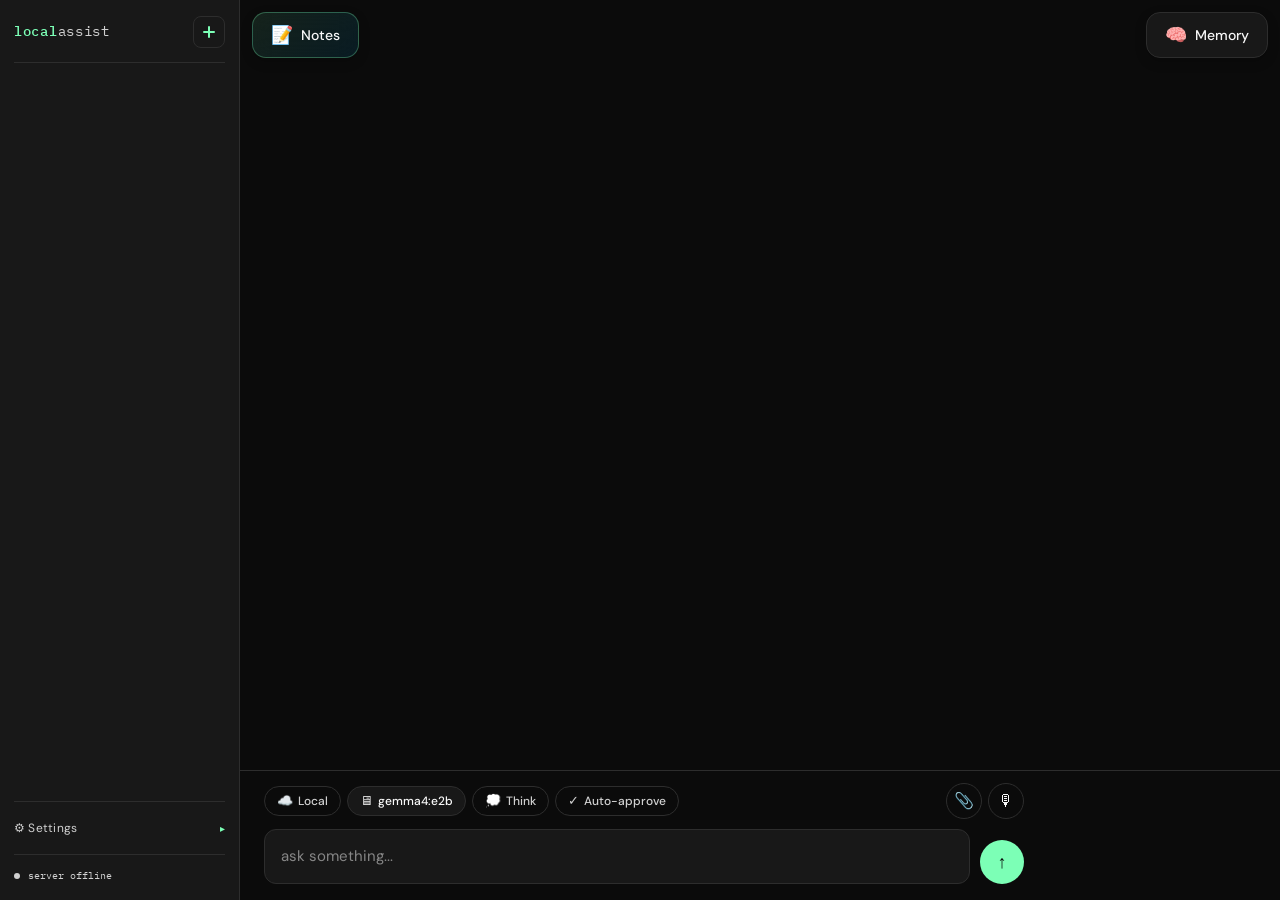
==== static/index.html @ 69e3d4d5 "ollama custom model option" ====
<!DOCTYPE html>
<html lang="en">

<head>
  <meta charset="UTF-8">
  <meta name="viewport" content="width=device-width, initial-scale=1.0">
  <title>my little agent</title>
  <link rel="stylesheet" href="/static/css/fonts.css">
  <link rel="stylesheet" href="/static/css/variables.css">
  <link rel="stylesheet" href="/static/css/base.css">
  <link rel="stylesheet" href="/static/css/sidebar.css">
  <link rel="stylesheet" href="/static/css/chat.css">
  <link rel="stylesheet" href="/static/css/input.css">
  <link rel="stylesheet" href="/static/css/toast.css">
  <link rel="stylesheet" href="/static/css/memory.css">
  <link rel="stylesheet" href="/static/css/edit.css">
  <link rel="stylesheet" href="/static/css/skills.css">
  <link rel="stylesheet" href="/static/css/mobile.css">
</head>

<body>
  <div id="sidebar-overlay" class="sidebar-overlay"></div>

  <aside>
    <div class="sidebar-top">
      <div class="logo">local<span>assist</span></div>
      <button id="new-chat-btn" class="btn-new-chat-icon" title="New Chat">
        <svg width="16" height="16" viewBox="0 0 16 16" fill="none" stroke="currentColor" stroke-width="2" stroke-linecap="round">
          <line x1="8" y1="3" x2="8" y2="13"/><line x1="3" y1="8" x2="13" y2="8"/>
        </svg>
      </button>
    </div>

    <div class="conversations-section">
      <div id="conversation-list" class="conversation-list">
        <!-- Rendered conversations go here -->
      </div>
    </div>

    <!-- Collapsible Settings Section -->
    <div class="settings-accordion">
      <button class="settings-toggle-btn" id="settings-toggle-btn">
        <span>⚙ Settings</span>
        <span class="arrow-icon" id="settings-arrow">▸</span>
      </button>
      <div class="settings-content" id="settings-content" style="display: none;">
        <div class="settings-group">
          <div class="section-label">Provider</div>
          <div class="config-group">
            <div class="toggle-row">
              <label>use cloud</label>
              <label class="toggle">
                <input id="cfg-use-cloud" type="checkbox">
                <span class="toggle-slider"></span>
              </label>
            </div>
            <div class="toggle-row" id="ollama-thinking-row">
              <label>ollama thinking</label>
              <label class="toggle">
                <input id="cfg-ollama-thinking" type="checkbox">
                <span class="toggle-slider"></span>
              </label>
            </div>
          </div>
        </div>

        <div class="settings-group">
          <div class="section-label">Model</div>
          <div class="config-group">
            <div class="config-row">
              <label>cloud model</label>
              <input id="cfg-cloud-model" type="text" placeholder="openai/gpt-oss-20b">
            </div>
          </div>
        </div>

        <div class="settings-group">
          <div class="section-label">Search</div>
          <div class="config-group">
            <div class="range-row">
              <label>max searches/turn <span id="max-searches-val">5</span></label>
              <input id="cfg-max-searches" type="range" min="1" max="10" value="5">
            </div>
          </div>
        </div>

        <div class="settings-group">
          <div class="section-label">System Prompt</div>
          <div class="config-row">
            <textarea id="cfg-system-prompt"
              rows="3">You are a helpful assistant with access to web search tools. Use web_search to look up current information when needed. Always cite your sources.</textarea>
          </div>
        </div>

        <div class="settings-group">
          <div class="section-label">Appearance</div>
          <div class="config-group">
            <div class="config-row">
              <label>theme</label>
              <div class="theme-select-wrap">
                <select id="theme-select" class="theme-select">
                  <option value="default">Terminal</option>
                  <option value="light">Paper</option>
                  <option value="solarized">Solarized</option>
                  <option value="rose">Rose Pine</option>
                  <option value="nord">Nord</option>
                  <option value="gruvbox">Gruvbox</option>
                  <option value="dracula">Dracula</option>
                  <option value="monokai">Monokai</option>
                  <option value="oceanic">Oceanic</option>
                  <option value="Nebula">Nebula</option>
                  <option value="lumina">Lumina</option>
                  <option value="aurora">Aurora</option>
                </select>
              </div>
            </div>
            <div class="config-row">
              <label>font</label>
              <div class="font-select-wrap">
                <select id="font-select" class="font-select">
                  <option value="dm">DM Sans</option>
                  <option value="inter">Inter</option>
                  <option value="nunito">Nunito</option>
                  <option value="outfit">Outfit</option>
                  <option value="jakarta">Plus Jakarta Sans</option>
                </select>
              </div>
            </div>
          </div>
        </div>

        <button class="btn btn-apply">apply settings</button>
        <button class="btn btn-clear">clear all chats</button>

        <div class="settings-group" style="margin-top: 12px;">
          <div class="section-label">Reindex</div>
          <div class="config-group" style="gap: 6px;">
            <button class="btn btn-reindex" id="btn-reindex-files">re-index files</button>
            <button class="btn btn-reindex" id="btn-reindex-ocr">re-run OCR (notes)</button>
          </div>
        </div>
      </div>
    </div>

    <div class="status-dot">
      <div class="dot" id="status-dot"></div>
      <span id="status-text">connecting...</span>
    </div>
    <div class="status-dot" id="embedding-status"
      style="display:none; margin-top: 8px; border-top: none; padding-top: 0;">
      <div class="dot orange"></div>
      <span style="color: var(--warn)">Regenerating embeddings...</span>
    </div>
  </aside>

  <main>
    <button class="menu-toggle">☰</button>
    <div class="top-left-apps">
      <a href="/tools/notes/" target="_blank" class="app-btn" title="Open Notes App">
        <span class="icon">📝</span>
        <span class="label">Notes</span>
      </a>
    </div>
    <button id="memory-btn" class="memory-btn" title="View agent memory">
      <span class="icon">🧠</span>
      <span class="label">Memory</span>
    </button>
    <div id="messages"></div>

    <div class="input-area">
      <div class="input-toolbar">
        <div class="input-toolbar-left">
          <button class="chip-toggle" id="chip-cloud-toggle" title="Toggle cloud/local model">
            <span class="chip-icon">☁️</span> <span id="cloud-chip-label">Local</span>
          </button>
          <div class="chip-select" id="ollama-model-select-wrapper">
            <button class="chip-trigger" id="ollama-model-trigger" title="Local model">
              <span class="chip-icon">🖥</span> <span id="ollama-model-label">gemma4:e2b</span>
            </button>
            <div class="chip-dropdown" id="ollama-model-options">
              <div class="chip-option active" data-value="gemma4:e2b">gemma4:e2b</div>
              <div class="chip-option" data-value="gemma4:latest">gemma4:4b</div>
              <div class="chip-custom-row">
                <input type="text" id="ollama-custom-model-input" class="chip-custom-input"
                       placeholder="paste model from `ollama list`… ↵" autocomplete="off" spellcheck="false">
              </div>
            </div>
            <input type="hidden" id="cfg-model" value="gemma4:e2b">
          </div>
          <div class="chip-select" id="model-select-wrapper" style="display:none;">
            <button class="chip-trigger" id="model-select-trigger" title="Response mode">
              <span class="chip-icon">⚡</span> Default
            </button>
            <div class="chip-dropdown" id="model-select-options">
              <div class="chip-option active" data-value="default"><span class="chip-opt-icon">⚡</span> Default</div>
              <div class="chip-option" data-value="coding"><span class="chip-opt-icon">🧑‍💻</span> Coding</div>
              <div class="chip-option" data-value="thinking"><span class="chip-opt-icon">🧠</span> Thinking</div>
            </div>
            <input type="hidden" id="model-selector" value="default">
          </div>
          <button class="chip-toggle" id="chip-thinking-toggle" title="Enable extended thinking (local only)" style="display:none;">
            <span class="chip-icon">💭</span> Think
          </button>
          <button class="chip-toggle" id="chip-auto-approve-toggle" title="Auto-approve proposed edits for this chat (resets off each session)">
            <span class="chip-icon">✓</span> Auto-approve
          </button>
        </div>
        <div class="input-toolbar-right">
          <button id="attach-image-btn" class="voice-btn-compact" title="Attach file or image (PDF, images — or paste from clipboard)">📎</button>
          <button id="web-speech-btn" class="voice-btn-compact" title="Voice input (browser speech recognition)">🎙</button>
          <!-- <button id="voice-btn" class="voice-btn-compact" title="Voice input (auto-stops on silence)">🎤</button> -->
        </div>
      </div>
      <input type="file" id="image-file-input" accept="image/*,application/pdf" multiple style="display:none;">
      <div id="image-attachment-preview" class="image-attachment-preview"></div>
      <div class="input-wrap">
        <textarea id="user-input" placeholder="ask something..." rows="1"></textarea>
        <button id="send-btn">↑</button>
        <button id="stop-btn" class="hidden">■</button>
      </div>
    </div>
  </main>

  <div class="toast" id="toast"></div>

  <div id="memory-modal" class="modal">
    <div class="modal-content">
      <div class="modal-header">
        <h2>Agent Memory</h2>
        <button id="close-memory-modal" class="close-modal">&times;</button>
      </div>
      <div class="modal-body">
        <div id="memory-slots">
          <!-- Slots rendered here -->
        </div>
      </div>
    </div>
  </div>

  <div id="edit-panel" class="edit-panel">
    <div id="edit-resizer" class="edit-resizer"></div>
    <div class="edit-header">
      <h2>Proposed Edit</h2>
      <button class="close-edit-panel" id="close-edit-panel">&times;</button>
    </div>
    <div class="edit-content">
      <div class="edit-single" id="edit-single">
        <div class="edit-single-header">
          <span class="badge action-badge" id="edit-action-badge"></span>
          <span class="edit-card-path" id="edit-path"></span>
        </div>
        <div class="edit-summary-text" id="edit-summary-text"></div>
        <div class="edit-card-anchor" id="edit-anchor" style="display:none;"></div>
        <div class="edit-error" id="edit-error" style="display:none;"></div>
        <div class="edit-card-diff" id="edit-diff">
          <div class="diff-pane">
            <div class="diff-pane-header">Before</div>
            <div class="diff-code" id="edit-diff-old"></div>
          </div>
          <div class="diff-pane">
            <div class="diff-pane-header">After</div>
            <div class="diff-code" id="edit-diff-new"></div>
          </div>
        </div>
      </div>
      <div class="edit-reason" id="edit-reason-wrap">
        <label for="edit-reject-reason" class="edit-reason-label">rejection reason (optional)</label>
        <textarea id="edit-reject-reason" class="edit-reject-reason"
          rows="2" placeholder="why are you rejecting this? the model sees this..."></textarea>
      </div>
      <div class="edit-actions-bar">
        <div class="edit-actions-buttons">
          <button class="btn-approve-edit" id="btn-approve-edit">Approve</button>
          <button class="btn-reject-edit" id="btn-reject-edit">Reject</button>
        </div>
      </div>
    </div>
  </div>

  <link rel="stylesheet" href="/static/vendor/katex/katex.min.css">
  <script src="/static/vendor/marked.min.js"></script>
  <script src="/static/vendor/diff.min.js"></script>
  <script src="/static/vendor/katex/katex.min.js"></script>
  <script src="/static/vendor/katex/auto-render.min.js"></script>
  <script type="module" src="/static/js/main.js"></script>
</body>

</html>
---- static/css/fonts.css ----
/* Local font faces - offline replacement for Google Fonts */

@font-face {
  font-family: 'DM Sans';
  font-style: normal;
  font-weight: 300;
  font-display: swap;
  src: url('/static/fonts/dm-sans-300.ttf') format('truetype');
}
@font-face {
  font-family: 'DM Sans';
  font-style: normal;
  font-weight: 400;
  font-display: swap;
  src: url('/static/fonts/dm-sans-400.ttf') format('truetype');
}
@font-face {
  font-family: 'DM Sans';
  font-style: normal;
  font-weight: 500;
  font-display: swap;
  src: url('/static/fonts/dm-sans-500.ttf') format('truetype');
}

@font-face {
  font-family: 'IBM Plex Mono';
  font-style: italic;
  font-weight: 400;
  font-display: swap;
  src: url('/static/fonts/ibm-plex-mono-italic-400.ttf') format('truetype');
}
@font-face {
  font-family: 'IBM Plex Mono';
  font-style: normal;
  font-weight: 400;
  font-display: swap;
  src: url('/static/fonts/ibm-plex-mono-400.ttf') format('truetype');
}
@font-face {
  font-family: 'IBM Plex Mono';
  font-style: normal;
  font-weight: 500;
  font-display: swap;
  src: url('/static/fonts/ibm-plex-mono-500.ttf') format('truetype');
}

@font-face {
  font-family: 'Inter';
  font-style: normal;
  font-weight: 300;
  font-display: swap;
  src: url('/static/fonts/inter-300.ttf') format('truetype');
}
@font-face {
  font-family: 'Inter';
  font-style: normal;
  font-weight: 400;
  font-display: swap;
  src: url('/static/fonts/inter-400.ttf') format('truetype');
}
@font-face {
  font-family: 'Inter';
  font-style: normal;
  font-weight: 500;
  font-display: swap;
  src: url('/static/fonts/inter-500.ttf') format('truetype');
}
@font-face {
  font-family: 'Inter';
  font-style: normal;
  font-weight: 600;
  font-display: swap;
  src: url('/static/fonts/inter-600.ttf') format('truetype');
}

@font-face {
  font-family: 'Nunito';
  font-style: normal;
  font-weight: 300;
  font-display: swap;
  src: url('/static/fonts/nunito-300.ttf') format('truetype');
}
@font-face {
  font-family: 'Nunito';
  font-style: normal;
  font-weight: 400;
  font-display: swap;
  src: url('/static/fonts/nunito-400.ttf') format('truetype');
}
@font-face {
  font-family: 'Nunito';
  font-style: normal;
  font-weight: 500;
  font-display: swap;
  src: url('/static/fonts/nunito-500.ttf') format('truetype');
}

@font-face {
  font-family: 'Outfit';
  font-style: normal;
  font-weight: 300;
  font-display: swap;
  src: url('/static/fonts/outfit-300.ttf') format('truetype');
}
@font-face {
  font-family: 'Outfit';
  font-style: normal;
  font-weight: 400;
  font-display: swap;
  src: url('/static/fonts/outfit-400.ttf') format('truetype');
}
@font-face {
  font-family: 'Outfit';
  font-style: normal;
  font-weight: 500;
  font-display: swap;
  src: url('/static/fonts/outfit-500.ttf') format('truetype');
}

@font-face {
  font-family: 'Plus Jakarta Sans';
  font-style: normal;
  font-weight: 300;
  font-display: swap;
  src: url('/static/fonts/plus-jakarta-sans-300.ttf') format('truetype');
}
@font-face {
  font-family: 'Plus Jakarta Sans';
  font-style: normal;
  font-weight: 400;
  font-display: swap;
  src: url('/static/fonts/plus-jakarta-sans-400.ttf') format('truetype');
}
@font-face {
  font-family: 'Plus Jakarta Sans';
  font-style: normal;
  font-weight: 500;
  font-display: swap;
  src: url('/static/fonts/plus-jakarta-sans-500.ttf') format('truetype');
}
---- static/css/variables.css ----
:root {
    --bg: #0b0b0b;
    --surface: #181818;
    --border: #2d2d2d;
    --text: #f8f8f8;
    --muted: #d0d0d0;
    --accent: #7cffb6;
    --accent2: #7fb7ff;
    --warn: #ff8c56;
    --ok: #3cd070;
    --mono: 'IBM Plex Mono', monospace;
    --sans: 'DM Sans', sans-serif;
}
---- static/css/base.css ----
*,
:where(*::before, *::after) {
    box-sizing: border-box;
    margin: 0;
    padding: 0
}

body {
    background: var(--bg);
    color: var(--text);
    font-family: var(--sans);
    font-weight: 400;
    height: 100dvh;
    display: grid;
    grid-template-columns: 240px 1fr;
    grid-template-rows: 100dvh;
    overflow: hidden
}

main {
    display: flex;
    flex-direction: column;
    overflow: hidden;
}
---- static/css/sidebar.css ----
aside {
    background: var(--surface);
    border-right: 1px solid var(--border);
    display: flex;
    flex-direction: column;
    padding: 16px 14px;
    gap: 0;
    overflow-y: auto;
    overflow-x: hidden;
    font-size: 14px;
    line-height: 1.7;
}

/* ── Top row: logo + new chat ── */
.sidebar-top {
    display: flex;
    align-items: center;
    justify-content: space-between;
    padding-bottom: 14px;
    border-bottom: 1px solid var(--border);
    margin-bottom: 14px;
    flex-shrink: 0;
}

.logo {
    font-family: var(--mono);
    font-size: 14px;
    font-weight: 500;
    color: var(--accent);
    letter-spacing: .05em;
}

.logo span {
    color: var(--muted);
    font-weight: 400;
}

.btn-new-chat-icon {
    width: 32px;
    height: 32px;
    border-radius: 8px;
    border: 1px solid var(--border);
    background: transparent;
    color: var(--accent);
    font-size: 20px;
    font-weight: 300;
    line-height: 1;
    cursor: pointer;
    display: flex;
    align-items: center;
    justify-content: center;
    transition: all 0.15s ease;
    flex-shrink: 0;
}

.btn-new-chat-icon:hover {
    background: var(--accent);
    color: var(--bg);
    border-color: var(--accent);
    transform: scale(1.05);
}

/* ── Conversations ── */
.conversations-section {
    display: flex;
    flex-direction: column;
    gap: 6px;
    flex: 1;
    min-height: 0;
    overflow: hidden;
}

.conversation-list {
    flex: 1;
    overflow-y: auto;
    display: flex;
    flex-direction: column;
    gap: 4px;
    padding-right: 4px;
}

.conversation-list::-webkit-scrollbar {
    width: 3px;
}
.conversation-list::-webkit-scrollbar-track {
    background: transparent;
}
.conversation-list::-webkit-scrollbar-thumb {
    background: var(--border);
    border-radius: 2px;
}

.conversation-item {
    display: flex;
    align-items: center;
    justify-content: space-between;
    padding: 8px 10px;
    border-radius: 6px;
    border: none;
    background: transparent;
    cursor: pointer;
    transition: all 0.12s ease;
    gap: 6px;
}

.conversation-item:hover {
    background: rgba(255, 255, 255, 0.04);
}

.conversation-item.active {
    background: rgba(124, 255, 182, 0.07);
    box-shadow: inset 3px 0 0 var(--accent);
}

.conversation-text-container {
    flex-grow: 1;
    overflow: hidden;
    display: flex;
    align-items: center;
}

.conversation-title {
    font-family: var(--sans);
    font-size: 13px;
    color: var(--text);
    white-space: nowrap;
    overflow: hidden;
    text-overflow: ellipsis;
}

.conversation-item:not(.active) .conversation-title {
    color: var(--muted);
}

.conversation-actions {
    display: flex;
    gap: 4px;
    opacity: 0;
    transition: opacity 0.15s;
    flex-shrink: 0;
}

.conversation-item:hover .conversation-actions {
    opacity: 1;
}

.conversation-btn {
    background: none;
    border: none;
    cursor: pointer;
    font-size: 12px;
    padding: 2px 4px;
    border-radius: 4px;
    transition: background 0.1s;
}

.conversation-btn:hover {
    background: rgba(255, 255, 255, 0.08);
}

.conversation-title-input {
    flex: 1;
    background: var(--bg);
    border: 1px solid var(--accent);
    color: var(--text);
    font-family: var(--sans);
    font-size: 13px;
    padding: 4px 8px;
    border-radius: 4px;
    outline: none;
}

/* ── Settings Accordion ── */
.settings-accordion {
    display: flex;
    flex-direction: column;
    gap: 8px;
    margin-top: 12px;
    padding-top: 12px;
    border-top: 1px solid var(--border);
    flex-shrink: 0;
}

.settings-toggle-btn {
    background: transparent;
    border: none;
    color: var(--muted);
    font-family: var(--sans);
    font-size: 12px;
    letter-spacing: 0.02em;
    cursor: pointer;
    display: flex;
    align-items: center;
    justify-content: space-between;
    padding: 6px 0;
    text-align: left;
    width: 100%;
    transition: color 0.15s;
}

.settings-toggle-btn:hover {
    color: var(--text);
}

.settings-toggle-btn .arrow-icon {
    font-size: 10px;
    transition: transform 0.2s ease;
    color: var(--accent);
}

.settings-toggle-btn.open .arrow-icon {
    transform: rotate(90deg);
}

.settings-content {
    display: flex;
    flex-direction: column;
    gap: 14px;
    padding: 8px 0 8px 12px;
    border-left: 2px solid var(--border);
    margin-left: 2px;
}

.settings-group {
    display: flex;
    flex-direction: column;
    gap: 6px;
}

/* ── Section labels ── */
.section-label {
    font-family: var(--mono);
    font-size: 10px;
    letter-spacing: .15em;
    text-transform: uppercase;
    color: var(--muted);
    margin-bottom: 4px;
}

/* ── Config rows ── */
.config-group {
    display: flex;
    flex-direction: column;
    gap: 10px;
}

.config-row {
    display: flex;
    flex-direction: column;
    gap: 4px;
}

.config-row label {
    font-family: var(--sans);
    font-size: 12px;
    color: var(--muted);
}

.config-row input,
.config-row select,
.config-row textarea {
    font-family: var(--sans);
    font-size: 13px;
    background: var(--bg);
    border: 1px solid var(--border);
    color: var(--text);
    padding: 7px 10px;
    border-radius: 6px;
    outline: none;
    transition: border-color 0.15s;
}

.config-row input:focus,
.config-row textarea:focus {
    border-color: var(--accent);
}

.config-row textarea {
    resize: vertical;
    min-height: 60px;
    font-size: 12px;
    line-height: 1.5;
}

/* ── Toggle row ── */
.toggle-row {
    display: flex;
    align-items: center;
    justify-content: space-between;
    padding: 2px 0;
}

.toggle-row label:first-child {
    font-family: var(--sans);
    font-size: 12px;
    color: var(--muted);
}

.toggle {
    position: relative;
    width: 34px;
    height: 18px;
    flex-shrink: 0;
}

.toggle input {
    opacity: 0;
    width: 0;
    height: 0;
}

.toggle-slider {
    position: absolute;
    inset: 0;
    background: var(--border);
    border-radius: 18px;
    cursor: pointer;
    transition: background 0.2s;
}

.toggle-slider::before {
    content: '';
    position: absolute;
    width: 12px;
    height: 12px;
    left: 3px;
    top: 3px;
    background: white;
    border-radius: 50%;
    transition: transform 0.2s;
}

.toggle input:checked+.toggle-slider {
    background: var(--accent);
}

.toggle input:checked+.toggle-slider::before {
    transform: translateX(16px);
}

/* ── Range row ── */
.range-row {
    display: flex;
    flex-direction: column;
    gap: 4px;
}

.range-row label {
    font-family: var(--sans);
    font-size: 11px;
    color: var(--muted);
    display: flex;
    justify-content: space-between;
}

.range-row label span {
    color: var(--accent);
    font-weight: 500;
}

.range-row input[type=range] {
    -webkit-appearance: none;
    width: 100%;
    height: 3px;
    background: var(--border);
    border: none;
    padding: 0;
    cursor: pointer;
    border-radius: 2px;
}

.range-row input[type=range]::-webkit-slider-thumb {
    -webkit-appearance: none;
    width: 12px;
    height: 12px;
    border-radius: 50%;
    background: var(--accent);
    cursor: pointer;
}

/* ── Selects ── */
.font-select-wrap,
.theme-select-wrap {
    position: relative;
    width: 100%;
}

.font-select-wrap::after,
.theme-select-wrap::after {
    content: '▾';
    position: absolute;
    right: 10px;
    top: 50%;
    transform: translateY(-50%);
    color: var(--accent);
    font-size: 10px;
    pointer-events: none;
}

.theme-select,
.font-select {
    width: 100%;
    appearance: none;
    -webkit-appearance: none;
    background: var(--bg);
    border: 1px solid var(--border);
    color: var(--text);
    font-family: var(--sans);
    font-size: 12px;
    padding: 7px 28px 7px 10px;
    border-radius: 6px;
    cursor: pointer;
    transition: border-color .15s;
    outline: none;
}

.theme-select:hover,
.font-select:hover {
    border-color: var(--muted);
}

.theme-select:focus,
.font-select:focus {
    border-color: var(--accent);
}

/* ── Buttons ── */
.btn {
    font-family: var(--sans);
    font-size: 12px;
    font-weight: 500;
    padding: 8px 12px;
    border-radius: 6px;
    border: 1px solid;
    cursor: pointer;
    transition: all .15s;
    width: 100%;
    text-align: center;
}

.btn-apply {
    background: transparent;
    border-color: var(--accent);
    color: var(--accent);
}

.btn-apply:hover {
    background: var(--accent);
    color: var(--bg);
}

.btn-clear {
    background: transparent;
    border-color: var(--border);
    color: var(--muted);
    margin-top: 4px;
}

.btn-clear:hover {
    border-color: var(--warn);
    color: var(--warn);
}

/* Legacy class kept for JS compat */
.btn-new-chat {
    display: none;
}

/* ── Status indicator ── */
.status-dot {
    display: flex;
    align-items: center;
    gap: 8px;
    font-family: var(--mono);
    font-size: 10px;
    color: var(--muted);
    margin-top: 12px;
    padding-top: 12px;
    border-top: 1px solid var(--border);
    flex-shrink: 0;
}

.dot {
    width: 6px;
    height: 6px;
    border-radius: 50%;
    background: var(--muted);
    flex-shrink: 0;
}

.dot.green {
    background: var(--accent);
    box-shadow: 0 0 6px var(--accent);
}

.dot.orange {
    background: var(--warn);
    box-shadow: 0 0 6px var(--warn);
}

/* ── Main toggle row (legacy, hidden — now in settings accordion) ── */
.main-toggle-row {
    display: none;
}

.toggle-row-label {
    font-family: var(--sans);
    font-size: 12px;
    color: var(--muted);
}


.btn-reindex {
    background: transparent;
    border-color: var(--border);
    color: var(--muted);
    font-size: 0.75rem;
    padding: 5px 10px;
}

.btn-reindex:hover {
    border-color: var(--accent);
    color: var(--accent);
}
---- static/css/chat.css ----
#messages {
    flex: 1;
    overflow-y: auto;
    padding: 32px 40px;
    display: flex;
    flex-direction: column;
    gap: 24px;
}


#messages::-webkit-scrollbar {
    width: 4px;
}

#messages::-webkit-scrollbar-track {
    background: transparent;
}

#messages::-webkit-scrollbar-thumb {
    background: var(--border);
    border-radius: 2px;
}

.msg {
    display: flex;
    flex-direction: column;
    gap: 6px;
    max-width: 760px;
    animation: fadeUp .2s ease
}

@keyframes fadeUp {
    from {
        opacity: 0;
        transform: translateY(6px)
    }

    to {
        opacity: 1;
        transform: translateY(0)
    }
}

/* ── Role label: intentionally mono ── */
.msg-role {
    font-family: var(--mono);
    font-size: 9px;
    letter-spacing: .2em;
    text-transform: uppercase;
    color: var(--muted)
}

.msg.user {
    align-self: flex-end;
    align-items: flex-end
}

.msg.user .msg-role {
    color: var(--accent2)
}

/* ── Message body: sans, always ── */
.msg-body,
.msg-body *:not(code):not(pre):not(pre *) {
    font-family: var(--sans) !important;
    font-size: 15px;
    line-height: 1.9;
    font-weight: 400;
    letter-spacing: 0.01em;
}

.msg.user .msg-body {
    background: #0a1a2e;
    border: 1px solid #1a3a5e;
    padding: 12px 16px;
    border-radius: 8px 8px 2px 8px;
    color: #b8d4f0;
    font-size: 15px;
}

.msg.assistant .msg-body {
    color: var(--text)
}

/* ── Search pills: intentionally mono ── */
.search-pill {
    display: inline-flex;
    align-items: center;
    gap: 6px;
    font-family: var(--mono);
    font-size: 10px;
    padding: 4px 10px;
    border-radius: 20px;
    border: 1px solid var(--border);
    color: var(--muted);
    background: var(--surface);
    margin: 2px 0
}

.search-pill.active {
    border-color: var(--accent);
    color: var(--accent);
    animation: pulse 1.2s ease infinite
}

.search-pill.done {
    border-color: var(--accent);
    color: var(--accent);
    background: transparent;
    opacity: 0.85;
}

@keyframes pulse {

    0%,
    100% {
        opacity: 1
    }

    50% {
        opacity: .5
    }
}

.spinner {
    width: 8px;
    height: 8px;
    border: 1px solid currentColor;
    border-top-color: transparent;
    border-radius: 50%;
    animation: spin .6s linear infinite
}

@keyframes spin {
    to {
        transform: rotate(360deg)
    }
}

.cursor {
    display: inline-block;
    width: 2px;
    height: 14px;
    background: var(--accent);
    margin-left: 2px;
    vertical-align: middle;
    animation: blink .8s ease infinite
}

@keyframes blink {

    0%,
    100% {
        opacity: 1
    }

    50% {
        opacity: 0
    }
}

.meta {
    font-family: var(--mono);
    font-size: 9px;
    color: var(--muted);
    letter-spacing: .05em
}

.msg-flow {
    display: flex;
    flex-direction: column;
    gap: 4px;
    margin-bottom: 6px;
}

.pill-group {
    display: flex;
    flex-direction: column;
    gap: 4px;
}

/* ── Collapsible pill overflow ── */
.pills-toggle {
    background: none;
    border: 1px solid var(--border);
    border-radius: 20px;
    padding: 3px 10px;
    font-family: var(--mono);
    font-size: 10px;
    color: var(--muted);
    cursor: pointer;
    align-self: flex-start;
    transition: color 0.15s, border-color 0.15s;
}

.pills-toggle:hover {
    color: var(--accent);
    border-color: var(--accent);
}

.pills-collapsible {
    display: none;
    flex-direction: column;
    gap: 4px;
}

.pills-collapsible.open {
    display: flex;
}

/* ── Markdown content: sans for prose, mono for code only ── */
.md-content {
    font-family: var(--sans);
}

.md-content p {
    font-family: var(--sans);
    margin-bottom: 10px
}

.md-content p:last-child {
    margin-bottom: 0
}

.md-content ul,
.md-content ol {
    font-family: var(--sans);
    padding-left: 20px;
    margin-bottom: 10px
}

.md-content li {
    font-family: var(--sans);
    margin-bottom: 4px
}

.md-content strong {
    font-weight: 500;
    color: var(--text)
}

.md-content a {
    color: var(--accent2);
    text-decoration: none
}

.md-content a:hover {
    text-decoration: underline
}

/* ── Code: keep mono ── */
.md-content code {
    font-family: var(--mono);
    font-size: 12px;
    background: var(--border);
    padding: 1px 5px;
    border-radius: 3px
}

.md-content pre {
    background: var(--surface);
    border: 1px solid var(--border);
    border-radius: 4px;
    padding: 12px;
    overflow-x: auto;
    margin-bottom: 10px
}

.md-content pre code {
    font-family: var(--mono);
    background: none;
    padding: 0;
    font-size: 12px
}

.md-content h1,
.md-content h2,
.md-content h3 {
    font-family: var(--sans);
    font-weight: 500;
    margin-bottom: 8px;
    color: var(--text)
}

/* ── Tables ── */
.md-content table {
    width: 100%;
    border-collapse: separate;
    border-spacing: 0;
    margin: 16px 0;
    border: 1px solid var(--border);
    border-radius: 8px;
    overflow: hidden;
    font-size: 14px;
    line-height: 1.5;
}

.md-content th,
.md-content td {
    padding: 12px 14px;
    text-align: left;
    border-bottom: 1px solid var(--border);
    border-right: 1px solid var(--border);
}

.md-content th:last-child,
.md-content td:last-child {
    border-right: none;
}

.md-content tr:last-child td {
    border-bottom: none;
}

.md-content th {
    background: var(--surface);
    font-weight: 600;
    color: var(--text);
    font-family: var(--sans);
    text-transform: uppercase;
    font-size: 11px;
    letter-spacing: 0.05em;
}

.md-content tr:nth-child(even) {
    background: rgba(255, 255, 255, 0.02);
}

.md-content tr:hover td {
    background: rgba(255, 255, 255, 0.04);
}

.md-content td {
    color: var(--muted);
    font-family: var(--sans);
}

.link-card-tray {
    display: flex;
    gap: 8px;
    overflow-x: auto;
    padding: 8px 0 4px;
    scrollbar-width: thin;
    scrollbar-color: var(--border) transparent;
    margin-top: 8px;
}

.link-card-tray::-webkit-scrollbar {
    height: 4px;
}

.link-card-tray::-webkit-scrollbar-thumb {
    background: var(--border);
    border-radius: 2px;
}

.link-card {
    display: block;
    border: 1px solid var(--border);
    border-radius: 8px;
    padding: 10px 12px;
    margin: 4px 0;
    text-decoration: none;
    color: inherit;
    background: var(--surface);
    transition: background 0.15s;
    max-width: 380px;
    font-family: var(--sans);
}

.link-card:hover {
    background: var(--surface-hover, #2a2a2a);
}

.link-card-header {
    display: flex;
    align-items: center;
    gap: 6px;
    margin-bottom: 4px;
}

.link-card-favicon {
    width: 14px;
    height: 14px;
}

.link-card-domain {
    font-family: var(--mono);
    font-size: 11px;
    color: var(--muted);
}

.link-card-title {
    font-family: var(--sans);
    font-size: 13px;
    font-weight: 600;
    margin-bottom: 3px;
}

.link-card-desc {
    font-family: var(--sans);
    font-size: 12px;
    color: var(--muted);
    line-height: 1.4;
    display: -webkit-box;
    -webkit-line-clamp: 2;
    -webkit-box-orient: vertical;
    overflow: hidden;
}

.link-card-img {
    width: 100%;
    border-radius: 4px;
    margin-top: 6px;
    max-height: 120px;
    object-fit: cover;
}

pre {
    position: relative;
}

.copy-btn {
    position: absolute;
    top: 8px;
    right: 8px;
    padding: 2px 7px;
    font-size: 11px;
    font-family: var(--mono);
    background: transparent;
    border: 1px solid var(--border);
    border-radius: 4px;
    color: var(--muted);
    cursor: pointer;
    opacity: 0;
    transition: opacity 0.15s, color 0.15s;
}

pre:hover .copy-btn {
    opacity: 1;
}

.copy-btn.copied {
    color: #4caf50;
    border-color: #4caf50;
}

/* ── Action Button Tray ── */
.action-button-tray {
    display: flex;
    flex-wrap: wrap;
    gap: 8px;
    margin-top: 12px;
    padding-top: 8px;
}

.action-button {
    display: inline-flex;
    align-items: center;
    gap: 8px;
    padding: 8px 16px;
    border-radius: 8px;
    border: 1px solid var(--border);
    background: var(--surface);
    color: var(--text);
    font-family: var(--sans);
    font-size: 13px;
    font-weight: 500;
    cursor: pointer;
    transition: all 0.2s cubic-bezier(0.4, 0, 0.2, 1);
    box-shadow: 0 2px 4px rgba(0,0,0,0.1);
}

.action-button:hover {
    background: var(--surface-hover, #2a2a2a);
    border-color: var(--accent);
    transform: translateY(-1px);
    box-shadow: 0 4px 8px rgba(0,0,0,0.2);
}

.action-button:active {
    transform: translateY(0);
    box-shadow: 0 1px 2px rgba(0,0,0,0.1);
}

.action-icon {
    width: 16px;
    height: 16px;
    color: var(--accent);
}

/* ── Ollama thinking block ── */
.thinking-block {
    margin-bottom: 0;
    border: 1px solid var(--border);
    border-radius: 6px;
    background: var(--surface);
    overflow: hidden;
}

.thinking-summary {
    font-family: var(--mono);
    font-size: 10px;
    letter-spacing: 0.08em;
    color: var(--muted);
    padding: 6px 10px;
    cursor: pointer;
    user-select: none;
    list-style: none;
    display: flex;
    align-items: center;
    gap: 6px;
    transition: color 0.15s;
}

.thinking-summary::-webkit-details-marker { display: none; }

.thinking-summary::before {
    content: '▸';
    font-size: 9px;
    transition: transform 0.15s;
}

details.thinking-block[open] .thinking-summary::before {
    transform: rotate(90deg);
}

.thinking-block[open] .thinking-summary {
    color: var(--accent);
    border-bottom: 1px solid var(--border);
}

.thinking-content {
    font-size: 11px;
    line-height: 1.6;
    color: var(--muted);
    padding: 10px 12px;
    margin: 0;
    word-break: break-word;
    max-height: 260px;
    overflow-y: auto;
    background: transparent;
    border: none;
}

/* Markdown rendered inside a thinking block: keep it compact and muted. */
.thinking-content.md-content > *:first-child { margin-top: 0; }
.thinking-content.md-content > *:last-child { margin-bottom: 0; }
.thinking-content p { margin: 0 0 0.5em; }
.thinking-content ul,
.thinking-content ol { margin: 0.25em 0 0.5em; padding-left: 1.4em; }
.thinking-content li { margin: 0.15em 0; }
.thinking-content code { font-size: 10px; }

.thinking-content::-webkit-scrollbar { width: 3px; }
.thinking-content::-webkit-scrollbar-thumb { background: var(--border); border-radius: 2px; }

/* ── Ollama verbose stats line ── */
.ollama-stats {
    font-family: var(--mono);
    font-size: 9px;
    color: var(--muted);
    letter-spacing: 0.05em;
    margin-top: 4px;
    opacity: 0.7;
}

/* ── Attached images rendered inside a message bubble ── */
.msg-images {
    display: flex;
    flex-wrap: wrap;
    gap: 8px;
    margin-bottom: 8px;
}

.msg-image {
    display: block;
    max-width: 240px;
    border-radius: 8px;
    overflow: hidden;
    border: 1px solid var(--border);
    cursor: zoom-in;
}

.msg-image img {
    display: block;
    max-width: 100%;
    height: auto;
}

/* ── Attachments block (page thumbnails + non-image file chips) ── */
.msg-attachments {
    margin-bottom: 8px;
}

.msg-file-chips {
    display: flex;
    flex-wrap: wrap;
    gap: 8px;
    margin-top: 6px;
}

.msg-file-chip {
    display: inline-flex;
    align-items: center;
    gap: 6px;
    max-width: 260px;
    padding: 6px 10px;
    border-radius: 8px;
    border: 1px solid var(--border);
    background: var(--surface);
    text-decoration: none;
    color: var(--text);
}

a.msg-file-chip:hover {
    border-color: var(--accent, var(--border));
}

.msg-file-chip-icon {
    font-size: 16px;
    flex: 0 0 auto;
}

.msg-file-chip-name {
    font-size: 13px;
    overflow: hidden;
    text-overflow: ellipsis;
    white-space: nowrap;
}

/* ── Fullscreen in-window image lightbox ── */
.image-lightbox {
    display: none;
    position: fixed;
    inset: 0;
    z-index: 9999;
    background: rgba(0, 0, 0, 0.85);
    align-items: center;
    justify-content: center;
    cursor: zoom-out;
    padding: 32px;
}

.image-lightbox.open {
    display: flex;
}

.image-lightbox-img {
    max-width: 100%;
    max-height: 100%;
    object-fit: contain;
    border-radius: 6px;
    box-shadow: 0 8px 40px rgba(0, 0, 0, 0.6);
    cursor: default;
}

.image-lightbox-close {
    position: absolute;
    top: 16px;
    right: 20px;
    width: 40px;
    height: 40px;
    border: none;
    border-radius: 50%;
    background: rgba(255, 255, 255, 0.12);
    color: #fff;
    font-size: 26px;
    line-height: 1;
    cursor: pointer;
    display: flex;
    align-items: center;
    justify-content: center;
    transition: background 0.15s ease;
}

.image-lightbox-close:hover {
    background: rgba(255, 255, 255, 0.25);
}

/* ── Edit proposal pill (expandable: action/path/anchor/content) ── */
.edit-pill {
    align-self: flex-start;
    max-width: 100%;
    border: 1px solid var(--accent);
    border-radius: 12px;
    background: transparent;
    font-family: var(--mono);
    font-size: 10px;
    overflow: hidden;
    margin: 2px 0;
}

.edit-pill-summary {
    display: flex;
    align-items: center;
    gap: 6px;
    flex-wrap: wrap;
    padding: 4px 10px;
    cursor: pointer;
    color: var(--accent);
    list-style: none;
    user-select: none;
}
.edit-pill-summary::-webkit-details-marker { display: none; }
.edit-pill[open] .edit-pill-summary { border-bottom: 1px solid var(--border); }

.edit-pill-action {
    text-transform: uppercase;
    letter-spacing: 0.05em;
    font-weight: 600;
}
.edit-pill-path { color: var(--text); }
.edit-pill-note { color: var(--muted); font-style: italic; }

.edit-pill-body {
    display: flex;
    flex-direction: column;
    gap: 8px;
    padding: 8px 10px;
}
.edit-pill-field-label {
    color: var(--muted);
    margin-bottom: 2px;
    letter-spacing: 0.05em;
}
.edit-pill-field-value {
    margin: 0;
    padding: 6px 8px;
    background: var(--surface);
    border: 1px solid var(--border);
    border-radius: 5px;
    max-height: 220px;
    overflow: auto;
    white-space: pre-wrap;
    word-break: break-word;
    color: var(--text);
    font-size: 10px;
    line-height: 1.45;
}
.edit-pill-field-empty { color: var(--muted); font-style: italic; }

/* ── Auto-reject pill (distinct failed state) ── */
.edit-reject-pill {
    align-self: flex-start;
    border-color: var(--warn);
    color: var(--warn);
    background: rgba(248, 81, 73, 0.08);
}
.edit-reject-error { color: var(--warn); opacity: 0.9; }

/* ── Stored tool-result pill (reload path, expandable) ── */
.tool-result-pill {
    align-self: flex-start;
    max-width: 100%;
    border: 1px solid var(--border);
    border-radius: 12px;
    background: transparent;
    font-family: var(--mono);
    font-size: 10px;
    overflow: hidden;
    margin: 2px 0;
    opacity: 0.85;
}
.tool-result-summary {
    padding: 4px 10px;
    cursor: pointer;
    color: var(--muted);
    list-style: none;
    user-select: none;
}
.tool-result-summary::-webkit-details-marker { display: none; }
.tool-result-pill[open] .tool-result-summary { border-bottom: 1px solid var(--border); }
.tool-result-body {
    margin: 0;
    padding: 8px 10px;
    max-height: 240px;
    overflow: auto;
    white-space: pre-wrap;
    word-break: break-word;
    color: var(--text);
    font-size: 10px;
    line-height: 1.45;
}

/* Applied-edit result pill (reload) — positive state */
.search-pill.edit-result-applied {
    border-color: var(--accent);
    color: var(--accent);
    background: rgba(124, 255, 182, 0.08);
}
---- static/css/input.css ----
.input-area {
    position: relative;
    z-index: 10;
    border-top: 1px solid var(--border);
    padding: 12px 24px 16px;
    background: var(--bg);
}

/* ── Toolbar row above input ── */
.input-toolbar {
    display: flex;
    align-items: center;
    justify-content: space-between;
    max-width: 760px;
    margin-bottom: 10px;
    gap: 8px;
}

.input-toolbar-left {
    display: flex;
    align-items: center;
    gap: 6px;
    flex-wrap: wrap;
}

.input-toolbar-right {
    display: flex;
    align-items: center;
    gap: 6px;
}

/* ── Chip / pill-style controls ── */
.chip-select {
    position: relative;
}

.chip-trigger {
    display: inline-flex;
    align-items: center;
    gap: 5px;
    padding: 6px 12px;
    background: var(--surface);
    border: 1px solid var(--border);
    border-radius: 20px;
    color: var(--text);
    font-family: var(--sans);
    font-size: 12px;
    font-weight: 500;
    cursor: pointer;
    transition: all 0.15s ease;
    white-space: nowrap;
}

.chip-trigger:hover {
    border-color: var(--accent);
    background: rgba(124, 255, 182, 0.05);
}

.chip-icon {
    font-size: 13px;
    line-height: 1;
}

.chip-dropdown {
    position: absolute;
    bottom: calc(100% + 6px);
    left: 0;
    min-width: 160px;
    background: var(--surface);
    border: 1px solid var(--border);
    border-radius: 10px;
    display: none;
    flex-direction: column;
    z-index: 200;
    box-shadow: 0 -8px 24px rgba(0, 0, 0, 0.4);
    overflow: hidden;
    backdrop-filter: blur(12px);
}

.chip-select.open .chip-dropdown {
    display: flex;
}

.chip-option {
    display: flex;
    align-items: center;
    gap: 8px;
    padding: 10px 14px;
    cursor: pointer;
    font-family: var(--sans);
    font-size: 12px;
    color: var(--muted);
    transition: all 0.12s;
    border-bottom: 1px solid var(--border);
}

.chip-option:last-child {
    border-bottom: none;
}

.chip-option:hover {
    background: rgba(255, 255, 255, 0.04);
    color: var(--text);
}

.chip-option.active {
    color: var(--accent);
    font-weight: 500;
}

.chip-opt-icon {
    font-size: 14px;
}

.chip-custom-row {
    border-top: 1px solid var(--border);
    padding: 8px;
}

.chip-custom-input {
    width: 100%;
    box-sizing: border-box;
    background: rgba(255, 255, 255, 0.04);
    border: 1px solid var(--border);
    border-radius: 8px;
    padding: 7px 10px;
    font-family: var(--sans);
    font-size: 12px;
    color: var(--text);
    outline: none;
    transition: border-color 0.12s;
}

.chip-custom-input::placeholder {
    color: var(--muted);
}

.chip-custom-input:focus {
    border-color: var(--accent);
}

/* ── Chip toggle button (cloud, thinking) ── */
.chip-toggle {
    display: inline-flex;
    align-items: center;
    gap: 5px;
    padding: 6px 12px;
    background: transparent;
    border: 1px solid var(--border);
    border-radius: 20px;
    color: var(--muted);
    font-family: var(--sans);
    font-size: 12px;
    font-weight: 500;
    cursor: pointer;
    transition: all 0.15s ease;
    white-space: nowrap;
}

.chip-toggle:hover {
    border-color: var(--muted);
    color: var(--text);
}

.chip-toggle.active {
    background: rgba(124, 255, 182, 0.1);
    border-color: var(--accent);
    color: var(--accent);
}

.chip-toggle.disabled {
    opacity: 0.45;
    cursor: not-allowed;
}

.chip-toggle.disabled:hover {
    border-color: var(--border);
    color: var(--muted);
}

/* ── Input wrap ── */
.input-wrap {
    position: relative;
    display: flex;
    gap: 10px;
    align-items: flex-end;
    max-width: 760px;
}

#user-input {
    flex: 1;
    background: var(--surface);
    border: 1px solid var(--border);
    color: var(--text);
    font-family: var(--sans);
    font-size: 15px;
    font-weight: 400;
    padding: 14px 16px;
    border-radius: 12px;
    outline: none;
    resize: none;
    min-height: 52px;
    max-height: 160px;
    transition: border-color .15s, box-shadow .15s;
    line-height: 1.7;
}

#user-input:focus {
    border-color: var(--accent);
    box-shadow: 0 0 0 3px rgba(124, 255, 182, 0.08);
}

#user-input::placeholder {
    color: var(--muted);
    opacity: 0.6;
}

/* ── Send button ── */
#send-btn {
    width: 44px;
    height: 44px;
    border-radius: 50%;
    background: var(--accent);
    color: var(--bg);
    border: none;
    font-size: 18px;
    font-weight: 600;
    cursor: pointer;
    transition: all 0.15s ease;
    display: flex;
    align-items: center;
    justify-content: center;
    flex-shrink: 0;
}

#send-btn:disabled {
    opacity: .25;
    cursor: not-allowed;
}

#send-btn:not(:disabled):hover {
    transform: scale(1.08);
    box-shadow: 0 4px 12px rgba(124, 255, 182, 0.3);
}

/* ── Stop/cancel button ── */
#stop-btn {
    width: 44px;
    height: 44px;
    border-radius: 50%;
    background: var(--warn, #ff6b6b);
    color: #fff;
    border: none;
    font-size: 16px;
    font-weight: 700;
    cursor: pointer;
    transition: all 0.15s ease;
    display: flex;
    align-items: center;
    justify-content: center;
    flex-shrink: 0;
}

#stop-btn:hover {
    transform: scale(1.08);
    box-shadow: 0 4px 12px rgba(255, 107, 107, 0.3);
}

#stop-btn.hidden {
    display: none;
}

#send-btn.hidden {
    display: none;
}

/* ── Voice button (compact) ── */
.voice-btn-compact {
    width: 36px;
    height: 36px;
    border-radius: 50%;
    background: transparent;
    border: 1px solid var(--border);
    color: var(--text);
    font-size: 16px;
    cursor: pointer;
    transition: all 0.15s ease;
    display: flex;
    align-items: center;
    justify-content: center;
}

.voice-btn-compact:hover {
    border-color: var(--accent);
    background: rgba(124, 255, 182, 0.05);
}

.voice-btn-compact.recording {
    background: var(--warn);
    border-color: var(--warn);
    animation: voicepulse 1.5s ease-in-out infinite;
}

@keyframes voicepulse {
    0%, 100% {
        box-shadow: 0 0 0 0 rgba(255, 140, 86, 0.7);
    }
    100% {
        box-shadow: 0 0 0 10px rgba(255, 140, 86, 0);
    }
}

/* Legacy voice-btn class for JS compatibility */
.voice-btn {
    display: none;
}

/* ── Image attachment preview strip (composer) ── */
.image-attachment-preview {
    display: none;
    flex-wrap: wrap;
    gap: 8px;
    padding: 0 4px 8px;
}

.image-attachment-preview.has-items {
    display: flex;
}

.image-chip {
    position: relative;
    width: 64px;
    height: 64px;
    border-radius: 8px;
    overflow: hidden;
    border: 1px solid var(--border);
    background: var(--surface);
}

.image-chip img {
    width: 100%;
    height: 100%;
    object-fit: cover;
    display: block;
}

.image-chip-remove {
    position: absolute;
    top: 2px;
    right: 2px;
    width: 18px;
    height: 18px;
    line-height: 16px;
    padding: 0;
    border: none;
    border-radius: 50%;
    background: rgba(0, 0, 0, 0.65);
    color: #fff;
    font-size: 14px;
    cursor: pointer;
    display: flex;
    align-items: center;
    justify-content: center;
}

.image-chip-remove:hover {
    background: var(--warn);
}

/* Non-image attachment pill in the composer (e.g. PDF): name only, no preview. */
.file-chip {
    position: relative;
    display: flex;
    align-items: center;
    gap: 6px;
    max-width: 200px;
    height: 64px;
    padding: 0 28px 0 10px;
    border-radius: 8px;
    border: 1px solid var(--border);
    background: var(--surface);
}

.file-chip-icon {
    font-size: 20px;
    flex: 0 0 auto;
}

.file-chip-name {
    font-size: 12px;
    line-height: 1.3;
    overflow: hidden;
    text-overflow: ellipsis;
    white-space: nowrap;
    color: var(--text);
}

.file-chip .image-chip-remove {
    top: 2px;
    right: 2px;
}
---- static/css/toast.css ----
.toast {
    position: fixed;
    bottom: 24px;
    right: 24px;
    background: var(--surface);
    border: 1px solid var(--accent);
    color: var(--accent);
    font-family: var(--mono);
    font-size: 11px;
    padding: 10px 16px;
    border-radius: 4px;
    opacity: 0;
    transition: opacity .2s;
    pointer-events: none;
    z-index: 99
}

.toast.show {
    opacity: 1
}
---- static/css/memory.css ----
/* Floating Memory Button and App Buttons */
.memory-btn, .app-btn {
    position: fixed;
    top: 12px;
    right: 12px;
    z-index: 900;
    display: flex;
    align-items: center;
    gap: 8px;
    padding: 10px 18px;
    background: var(--surface);
    border: 1px solid var(--border);
    border-radius: 14px;
    color: var(--text);
    font-family: var(--sans);
    font-size: 14px;
    font-weight: 500;
    cursor: pointer;
    transition: all 0.3s cubic-bezier(0.4, 0, 0.2, 1);
    box-shadow: 0 4px 12px rgba(0, 0, 0, 0.2);
    backdrop-filter: blur(12px);
    text-decoration: none;
}

.top-left-apps {
    position: fixed;
    top: 12px;
    left: 252px; /* 240px sidebar + 12px padding */
    z-index: 900;
    display: flex;
    gap: 10px;
}

.top-left-apps .app-btn {
    position: relative;
    top: auto;
    right: auto;
    left: auto;
    background: linear-gradient(135deg, rgba(124, 255, 182, 0.1), rgba(0, 180, 255, 0.1));
    border: 1px solid rgba(124, 255, 182, 0.3);
    color: var(--text);
    transition: all 0.3s cubic-bezier(0.4, 0, 0.2, 1);
}

.memory-btn:hover {
    transform: translateY(-2px);
    box-shadow: 0 8px 20px rgba(0, 0, 0, 0.3);
    border-color: var(--accent);
    background: var(--bg);
}

.top-left-apps .app-btn:hover {
    background: linear-gradient(135deg, rgba(124, 255, 182, 0.2), rgba(0, 180, 255, 0.2));
    border-color: rgba(124, 255, 182, 0.6);
    box-shadow: 0 0 15px rgba(124, 255, 182, 0.2), 0 8px 20px rgba(0, 0, 0, 0.3);
    transform: translateY(-2px) scale(1.02);
}

.memory-btn .icon, .app-btn .icon {
    font-size: 18px;
}

/* Modal Styles */
.modal {
    position: fixed;
    inset: 0;
    z-index: 2000;
    display: none;
    align-items: center;
    justify-content: center;
    background: rgba(0, 0, 0, 0.7);
    backdrop-filter: blur(6px);
    padding: 20px;
    animation: modalFadeIn 0.25s ease;
}

.modal.active {
    display: flex;
}

.modal-content {
    background: var(--surface);
    border: 1px solid var(--border);
    border-radius: 24px;
    width: 100%;
    max-width: 500px;
    max-height: 85vh;
    overflow: hidden;
    display: flex;
    flex-direction: column;
    box-shadow: 0 25px 60px rgba(0, 0, 0, 0.6);
    animation: modalSlideUp 0.3s cubic-bezier(0.34, 1.56, 0.64, 1);
}

.modal-header {
    padding: 20px 24px;
    border-bottom: 1px solid var(--border);
    display: flex;
    align-items: center;
    justify-content: space-between;
}

.modal-header h2 {
    margin: 0;
    font-size: 18px;
    letter-spacing: 0.5px;
    text-transform: uppercase;
    font-weight: 600;
    color: var(--accent);
}

.close-modal {
    background: rgba(255, 255, 255, 0.05);
    border: none;
    color: var(--text);
    width: 32px;
    height: 32px;
    border-radius: 50%;
    display: flex;
    align-items: center;
    justify-content: center;
    font-size: 20px;
    cursor: pointer;
    transition: all 0.2s;
}

.close-modal:hover {
    background: rgba(255, 255, 255, 0.1);
    transform: rotate(90deg);
}

.modal-body {
    padding: 20px;
    overflow-y: auto;
    flex: 1;
}

/* Memory Slot Styles */
.memory-slot {
    background: var(--bg);
    border: 1px solid var(--border);
    border-radius: 16px;
    padding: 16px;
    margin-bottom: 12px;
    transition: all 0.2s ease;
}

.memory-slot:hover {
    border-color: var(--accent2);
    box-shadow: 0 4px 12px rgba(0, 0, 0, 0.1);
}

.slot-header {
    display: flex;
    justify-content: space-between;
    align-items: center;
    margin-bottom: 10px;
}

.slot-index {
    font-family: var(--mono);
    font-size: 11px;
    color: var(--accent);
    border: 1px solid var(--accent);
    padding: 1px 6px;
    border-radius: 4px;
}

.slot-content {
    font-size: 15px;
    line-height: 1.6;
    color: var(--text);
    word-break: break-word;
}

.btn-delete-slot {
    background: rgba(255, 70, 70, 0.1);
    color: #ff5c5c;
    border: none;
    border-radius: 8px;
    padding: 4px 10px;
    font-size: 11px;
    font-weight: 600;
    cursor: pointer;
    transition: all 0.2s;
}

.btn-delete-slot:hover {
    background: #ff5c5c;
    color: white;
}

.empty-state {
    text-align: center;
    color: var(--muted);
    padding: 60px 0;
}

/* Animations */
@keyframes modalFadeIn {
    from { opacity: 0; }
    to { opacity: 1; }
}

@keyframes modalSlideUp {
    from { transform: translateY(30px) scale(0.95); opacity: 0; }
    to { transform: translateY(0) scale(1); opacity: 1; }
}

/* Mobile Adjustments */
@media (max-width: 768px) {
    .memory-btn .label, .app-btn .label {
        display: none;
    }
    .memory-btn, .app-btn {
        padding: 10px;
    }
    .memory-btn {
        top: 12px;
        right: 12px;
    }
    
    .top-left-apps {
        left: 68px; /* 12px padding + 44px menu toggle + 12px gap */
    }
    
    .modal-content {
        max-height: 90vh;
        border-radius: 24px 24px 0 0;
        position: absolute;
        bottom: 0;
        animation: mobileSlideUp 0.4s cubic-bezier(0.32, 0.72, 0, 1);
    }
}

@keyframes mobileSlideUp {
    from { transform: translateY(100%); }
    to { transform: translateY(0); }
}
---- static/css/edit.css ----
/* ═══════════════════════════════════════════════════════════════
   Edit Panel — slide-out panel for reviewing proposed edits
   ═══════════════════════════════════════════════════════════════ */

.edit-panel {
    position: fixed;
    top: 0;
    right: -100%;
    width: 800px;
    max-width: 90vw;
    height: 100vh;
    background: var(--bg);
    border-left: 1px solid var(--border);
    transition: right 0.3s cubic-bezier(0.16, 1, 0.3, 1);
    z-index: 200;
    display: flex;
    flex-direction: column;
    box-shadow: -4px 0 24px rgba(0, 0, 0, 0.1);
}

.edit-panel.open {
    right: 0;
}

.edit-resizer {
    position: absolute;
    top: 0;
    left: -4px;
    width: 8px;
    height: 100%;
    cursor: ew-resize;
    z-index: 201;
}
.edit-resizer:hover {
    background: var(--accent);
    opacity: 0.5;
}

/* Header */
.edit-header {
    padding: 14px 20px;
    border-bottom: 1px solid var(--border);
    display: flex;
    justify-content: space-between;
    align-items: center;
    background: var(--surface);
}

.edit-header h2 {
    margin: 0;
    font-size: 1rem;
    font-weight: 500;
}

.close-edit-panel {
    background: none;
    border: none;
    color: var(--text-dim);
    font-size: 1.5rem;
    cursor: pointer;
}
.close-edit-panel:hover { color: var(--text); }

/* Content area */
.edit-content {
    flex: 1;
    display: flex;
    flex-direction: column;
    overflow: hidden;
    min-height: 0;
}

/* ── Single pending-edit view ──────────────────────────────────────────── */

/* Scrollable body holding the one pending edit */
.edit-single {
    flex: 1;
    overflow-y: auto;
    padding: 14px 18px;
    display: flex;
    flex-direction: column;
    gap: 10px;
    min-height: 0;
}

.edit-single-header {
    display: flex;
    align-items: center;
    flex-wrap: wrap;
    gap: 8px;
}

/* Model-provided summary of the change */
.edit-summary-text {
    font-size: 0.85rem;
    color: var(--text-dim);
    line-height: 1.4;
}
.edit-summary-text:empty { display: none; }

/* Stale-anchor / resolve-failure banner */
.edit-error {
    padding: 10px 12px;
    border: 1px solid var(--warn);
    border-left: 3px solid var(--warn);
    border-radius: 6px;
    background: rgba(248, 81, 73, 0.1);
    color: var(--warn);
    font-size: 0.82rem;
    line-height: 1.4;
}

/* Optional rejection-reason input (above the action bar) */
.edit-reason {
    display: flex;
    flex-direction: column;
    gap: 4px;
    padding: 10px 18px 0;
}
.edit-reason-label {
    font-size: 0.72rem;
    color: var(--muted, #888);
    font-family: var(--sans);
}
.edit-reject-reason {
    width: 100%;
    box-sizing: border-box;
    resize: vertical;
    min-height: 2.2em;
    padding: 6px 8px;
    border: 1px solid var(--border);
    border-radius: 5px;
    background: var(--bg, var(--surface));
    color: var(--text, inherit);
    font-family: var(--sans);
    font-size: 0.8rem;
    line-height: 1.4;
}
.edit-reject-reason:focus {
    outline: none;
    border-color: var(--accent, #4a9eff);
}

/* Action bar pinned below the edit */
.edit-actions-bar {
    display: flex;
    align-items: center;
    gap: 8px;
    padding: 12px 18px;
    border-top: 1px solid var(--border);
    background: var(--surface);
}

.edit-actions-buttons {
    display: flex;
    gap: 8px;
    margin-left: auto;
}

.btn-approve-edit,
.btn-reject-edit {
    border: none;
    padding: 8px 18px;
    border-radius: 5px;
    cursor: pointer;
    font-weight: 600;
    font-size: 0.82rem;
    font-family: var(--sans);
    transition: filter 0.15s ease, opacity 0.15s ease;
}

.btn-approve-edit {
    background: #22c55e;
    color: #050505;
}
.btn-reject-edit {
    background: var(--warn);
    color: #050505;
}

.btn-approve-edit:hover,
.btn-reject-edit:hover { filter: brightness(0.88); }
.btn-approve-edit:active,
.btn-reject-edit:active { filter: brightness(0.78); }
.btn-approve-edit:disabled,
.btn-reject-edit:disabled { opacity: 0.4; cursor: not-allowed; filter: none; }

/* Action badge (replace, insert_before, insert_after, create) */
.badge.action-badge {
    padding: 2px 8px;
    border-radius: 12px;
    font-size: 0.7rem;
    font-weight: 600;
    text-transform: uppercase;
    letter-spacing: 0.3px;
}
.action-replace { background: var(--warn); color: var(--bg); }
.action-insert_before { background: #3b82f6; color: #fff; }
.action-insert_after { background: #8b5cf6; color: #fff; }
.action-create { background: var(--ok); color: var(--bg); }

.edit-card-path {
    flex: 1;
    font-size: 0.82rem;
    font-family: 'IBM Plex Mono', monospace;
    color: var(--text);
    overflow: hidden;
    text-overflow: ellipsis;
    white-space: nowrap;
}

/* Anchor preview */
.edit-card-anchor {
    width: 100%;
    padding: 4px 0 0;
    font-size: 0.75rem;
    color: var(--text-dim);
    overflow: hidden;
    text-overflow: ellipsis;
    white-space: nowrap;
}
.edit-card-anchor .anchor-label {
    color: var(--text-dim);
    opacity: 0.7;
}
.edit-card-anchor code {
    font-family: 'IBM Plex Mono', monospace;
    font-size: 0.72rem;
    background: var(--bg);
    padding: 1px 4px;
    border-radius: 3px;
}

/* Diff view (two side-by-side panes) */
.edit-card-diff {
    display: flex;
    flex: 1;
    min-height: 200px;
    border: 1px solid var(--border);
    border-radius: 8px;
    overflow: hidden;
    background: var(--surface);
}

.edit-card-diff .diff-pane {
    flex: 1;
    display: flex;
    flex-direction: column;
    overflow: hidden;
    border-right: 1px solid var(--border);
    min-height: 0;
}
.edit-card-diff .diff-pane:last-child { border-right: none; }

.diff-pane-header {
    padding: 6px 10px;
    background: var(--surface);
    border-bottom: 1px solid var(--border);
    font-size: 0.75rem;
    color: var(--text-dim);
    font-weight: 500;
    text-align: center;
}

.diff-code {
    flex: 1;
    overflow: auto;
    padding: 8px;
    font-family: 'IBM Plex Mono', monospace;
    font-size: 0.8rem;
    line-height: 1.4;
    white-space: pre;
    color: var(--text);
}



/* Diff line styles */
.diff-line {
    display: block;
    min-height: 1.4em;
    padding: 0 4px;
}

.diff-line.add { background-color: rgba(46, 160, 67, 0.15); }
.diff-line.del { background-color: rgba(248, 81, 73, 0.15); }
.diff-line.empty { background-color: transparent; }

/* Intra-line word-level highlights */
.intra-add {
    background-color: rgba(46, 160, 67, 0.45);
    border-radius: 2px;
    padding: 0 1px;
}
.intra-del {
    background-color: rgba(248, 81, 73, 0.45);
    border-radius: 2px;
    padding: 0 1px;
    text-decoration: line-through;
    text-decoration-color: rgba(248, 81, 73, 0.7);
}
---- static/css/skills.css ----
/* Skills autocomplete dropdown */
.skills-dropdown {
    position: absolute;
    bottom: 100%;
    left: 0;
    right: 0;
    background: var(--surface);
    border: 1px solid var(--border);
    border-radius: 8px;
    margin-bottom: 6px;
    max-height: 200px;
    overflow-y: auto;
    z-index: 100;
    box-shadow: 0 -4px 12px rgba(0, 0, 0, 0.3);
}

.skills-dropdown-item {
    display: flex;
    align-items: center;
    gap: 12px;
    padding: 10px 14px;
    cursor: pointer;
    transition: background 0.1s;
}

.skills-dropdown-item:hover,
.skills-dropdown-item.active {
    background: var(--border);
}

.skills-dropdown-item:first-child {
    border-radius: 8px 8px 0 0;
}

.skills-dropdown-item:last-child {
    border-radius: 0 0 8px 8px;
}

.skills-cmd {
    font-family: 'IBM Plex Mono', monospace;
    font-size: 13px;
    color: var(--accent);
    font-weight: 500;
    white-space: nowrap;
}

.skills-desc {
    font-size: 12px;
    color: var(--muted);
    overflow: hidden;
    text-overflow: ellipsis;
    white-space: nowrap;
}

.skills-input-hint {
    position: absolute;
    bottom: 100%;
    left: 0;
    font-size: 11px;
    color: var(--muted);
    padding: 4px 10px;
    font-style: italic;
    pointer-events: none;
}

/* Skill execution progress in chat */
.skill-progress {
    display: flex;
    flex-direction: column;
    gap: 4px;
    margin: 8px 0;
    padding: 8px 12px;
    background: var(--surface);
    border: 1px solid var(--border);
    border-radius: 6px;
    font-size: 12px;
}

.skill-progress-header {
    display: flex;
    align-items: center;
    gap: 8px;
    font-weight: 500;
    color: var(--accent);
}

.skill-progress-step {
    display: flex;
    align-items: center;
    gap: 8px;
    padding: 3px 0;
    color: var(--muted);
}

.skill-progress-step.running {
    color: var(--accent2);
}

.skill-progress-step.done {
    color: var(--ok);
}

.skill-progress-step.thinking {
    color: var(--warn);
}

.skill-progress-step .step-icon {
    width: 14px;
    text-align: center;
    font-size: 11px;
}

.skill-progress-step.running .step-icon::after {
    content: '⟳';
}

.skill-progress-step.done .step-icon::after {
    content: '✓';
}

.skill-progress-step.thinking .step-icon::after {
    content: '💭';
}

.skill-progress-step.pending .step-icon::after {
    content: '·';
}


/* ── Plan tracker (in-chat step progress) ── */
.plan-tracker {
    display: flex;
    flex-direction: column;
    gap: 4px;
    margin: 8px 0;
    padding: 10px 14px;
    background: var(--surface);
    border: 1px solid var(--border);
    border-radius: 8px;
    font-size: 12px;
    transition: opacity 0.2s;
}

.plan-tracker-header {
    display: flex;
    align-items: center;
    gap: 8px;
    font-weight: 500;
    color: var(--accent);
    font-size: 13px;
    margin-bottom: 2px;
}

.plan-tracker-step {
    display: flex;
    align-items: center;
    gap: 8px;
    padding: 3px 0;
    color: var(--muted);
    transition: color 0.15s;
}

.plan-tracker-step.current {
    color: var(--accent2);
    font-weight: 500;
}

.plan-tracker-step.done {
    color: var(--ok);
}

.plan-tracker-step.failed {
    color: var(--warn);
}

.plan-tracker-step .plan-step-icon {
    width: 16px;
    text-align: center;
    font-size: 11px;
    flex-shrink: 0;
}

.plan-tracker-step.pending .plan-step-icon::after {
    content: '○';
}

.plan-tracker-step.current .plan-step-icon::after {
    content: '→';
}

.plan-tracker-step.done .plan-step-icon::after {
    content: '✓';
}

.plan-tracker-step.failed .plan-step-icon::after {
    content: '✗';
}
---- static/css/mobile.css ----
@media (max-width: 768px) {
    body {
        display: block; /* Override grid */
        height: 100dvh;
        overflow: hidden;
        position: relative;
    }

    aside {
        position: fixed;
        left: 0;
        top: 0;
        bottom: 0;
        width: 280px;
        z-index: 1000;
        transform: translateX(-100%);
        transition: transform 0.3s cubic-bezier(0.4, 0, 0.2, 1);
        box-shadow: 10px 0 30px rgba(0, 0, 0, 0.5);
    }

    /* Indent just the top row so the logo clears the fixed menu toggle
       (12px left + 44px wide) horizontally instead of being pushed down. */
    aside .sidebar-top {
        padding-left: 52px;
    }

    aside.open {
        transform: translateX(0);
    }

    main {
        width: 100%;
        height: 100dvh;
        padding-top: 60px; /* Space for header/toggle */
    }

    /* ── Sidebar Overlay ── */
    .sidebar-overlay {
        position: fixed;
        inset: 0;
        background: rgba(0, 0, 0, 0.6);
        backdrop-filter: blur(4px);
        opacity: 0;
        visibility: hidden;
        transition: all 0.3s ease;
        z-index: 999;
    }

    .sidebar-overlay.active {
        opacity: 1;
        visibility: visible;
    }

    /* ── Premium Menu Toggle ── */
    .menu-toggle {
        display: flex;
        align-items: center;
        justify-content: center;
        position: fixed;
        top: 12px;
        left: 12px;
        width: 44px;
        height: 44px;
        background: var(--surface);
        border: 1px solid var(--border);
        border-radius: 12px;
        color: var(--accent);
        font-size: 24px;
        z-index: 1001;
        cursor: pointer;
        transition: all 0.2s ease;
        box-shadow: 0 4px 12px rgba(0, 0, 0, 0.2);
    }

    .menu-toggle:active {
        transform: scale(0.92);
    }

    /* ── Mobile Font Improvements ── */
    .msg-body,
    .msg-body *:not(code):not(pre):not(pre *) {
        font-size: 16px !important;
        line-height: 1.6;
    }

    #user-input {
        font-size: 16px;
    }

    .logo {
        font-size: 15px;
    }

    .section-label {
        font-size: 13px;
    }

    /* ── Chat adjustments ── */
    #messages {
        padding: 20px 16px;
    }

    .input-area {
        padding: 10px 12px 14px;
    }

    .input-toolbar {
        margin-bottom: 8px;
    }

    .input-toolbar-left {
        flex-wrap: wrap;
        gap: 5px;
    }

    .chip-trigger, .chip-toggle {
        padding: 5px 10px;
        font-size: 11px;
    }

    .input-wrap {
        gap: 8px;
    }

    #send-btn {
        width: 40px;
        height: 40px;
        font-size: 16px;
    }

    .voice-btn-compact {
        width: 32px;
        height: 32px;
        font-size: 14px;
    }
}

/* Hide toggle on desktop */
@media (min-width: 769px) {
    .menu-toggle {
        display: none;
    }
    .sidebar-overlay {
        display: none;
    }
}
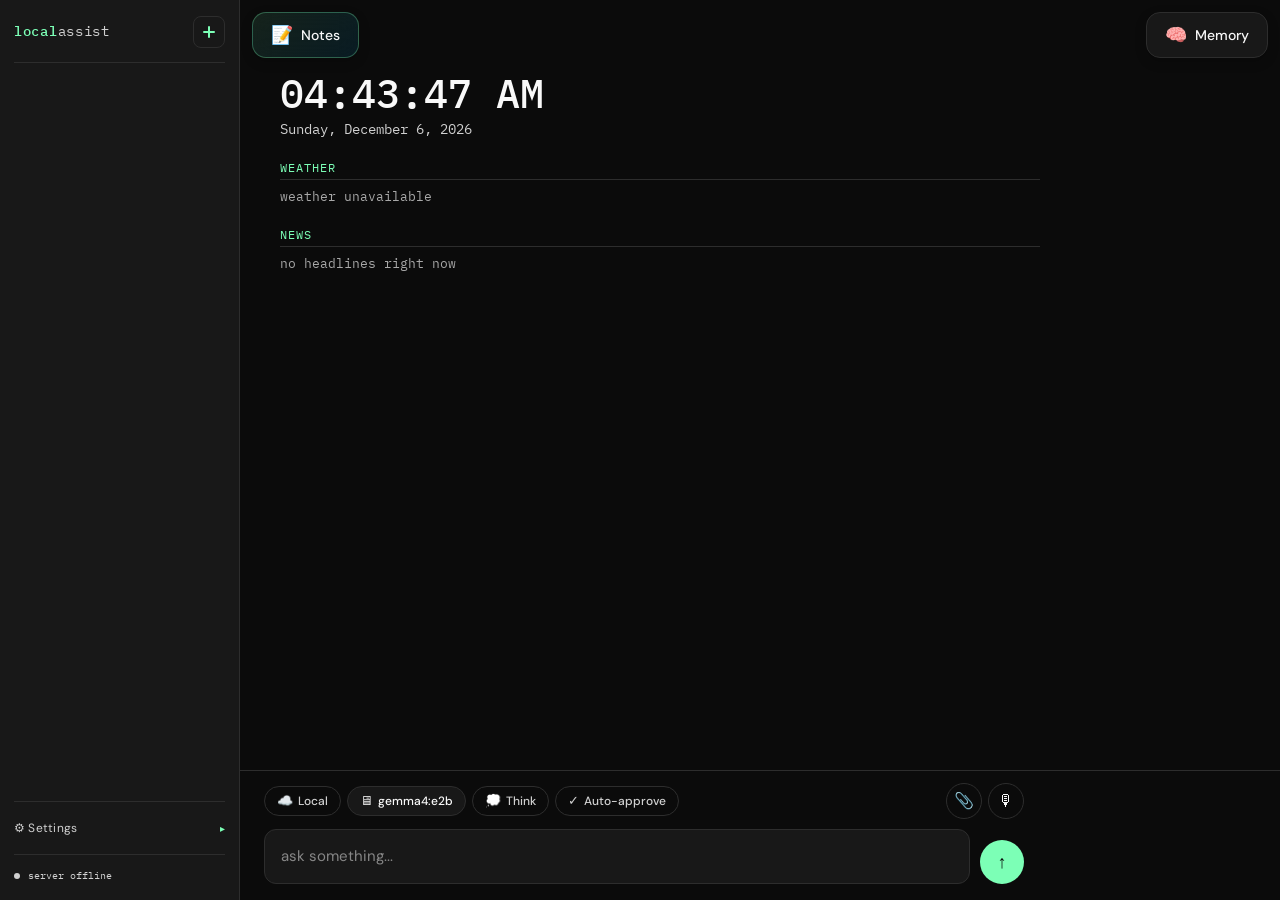
==== commit 955c3a68: "new chat ui stuff + events n weather cache for it" ====
--- a/static/index.html
+++ b/static/index.html
@@ -15,6 +15,7 @@
   <link rel="stylesheet" href="/static/css/memory.css">
   <link rel="stylesheet" href="/static/css/edit.css">
   <link rel="stylesheet" href="/static/css/skills.css">
+  <link rel="stylesheet" href="/static/css/dashboard.css">
   <link rel="stylesheet" href="/static/css/mobile.css">
 </head>
 
@@ -180,6 +181,10 @@
             <div class="chip-dropdown" id="ollama-model-options">
               <div class="chip-option active" data-value="gemma4:e2b">gemma4:e2b</div>
               <div class="chip-option" data-value="gemma4:latest">gemma4:4b</div>
+              <div class="chip-option" data-value="qwen3.5:0.8b ">qwen3.5:0.8b</div>
+              <div class="chip-option" data-value="qwen3.5:2b ">qwen3.5:2b</div>
+              <div class="chip-option" data-value="qwen3.5:4b">qwen3.5:4b</div>
+              <div class="chip-option" data-value="qwen3.5:9b">qwen3.5:9b</div>
               <div class="chip-custom-row">
                 <input type="text" id="ollama-custom-model-input" class="chip-custom-input"
                        placeholder="paste model from `ollama list`… ↵" autocomplete="off" spellcheck="false">
@@ -230,6 +235,21 @@
         <button id="close-memory-modal" class="close-modal">&times;</button>
       </div>
       <div class="modal-body">
+        <form id="memory-add-form" class="memory-add-form">
+          <input id="memory-add-key" class="memory-add-input" type="text" placeholder="key (e.g. preferred_language)" autocomplete="off" />
+          <input id="memory-add-value" class="memory-add-input" type="text" placeholder="value (e.g. Python)" autocomplete="off" />
+          <div class="chip-select chip-select-down" id="memory-bucket-select">
+            <button type="button" class="chip-trigger" id="memory-bucket-trigger" title="Which section to save into">
+              <span class="chip-icon">📌</span> <span id="memory-bucket-label">Manual</span>
+            </button>
+            <div class="chip-dropdown" id="memory-bucket-options">
+              <div class="chip-option active" data-value="manual"><span class="chip-opt-icon">📌</span><span class="chip-opt-label">Manual</span></div>
+              <div class="chip-option" data-value="agent_managed"><span class="chip-opt-icon">🤖</span><span class="chip-opt-label">Agent</span></div>
+            </div>
+            <input type="hidden" id="memory-add-bucket" value="manual">
+          </div>
+          <button type="submit" class="btn-add-slot">Add</button>
+        </form>
         <div id="memory-slots">
           <!-- Slots rendered here -->
         </div>
--- a/static/css/memory.css
+++ b/static/css/memory.css
@@ -134,6 +134,101 @@
     overflow-y: auto;
     flex: 1;
 }
+
+/* Add Memory Form — single row on desktop: key | value | bucket | Add.
+   Reflows to a 2-row grid on narrow/mobile widths (see media query below). */
+.memory-add-form {
+    display: grid;
+    grid-template-columns: minmax(0, 1fr) minmax(0, 1fr) auto auto;
+    gap: 8px;
+    align-items: center;
+    margin-bottom: 16px;
+}
+
+.memory-add-input {
+    min-width: 0;
+    background: var(--bg);
+    border: 1px solid var(--border);
+    border-radius: 10px;
+    padding: 9px 12px;
+    color: var(--text);
+    font-family: var(--sans);
+    font-size: 13px;
+    transition: border-color 0.2s;
+}
+
+.memory-add-input:focus {
+    outline: none;
+    border-color: var(--accent);
+}
+
+.memory-add-input::placeholder {
+    color: var(--muted);
+}
+
+/* Bucket chip-select — reuses global .chip-* styling (input.css) but opens
+   downward since the add form sits at the top of the modal. */
+.memory-add-form .chip-trigger {
+    padding: 9px 12px;
+    font-size: 13px;
+    border-radius: 10px;
+    width: 100%;
+    justify-content: center;
+}
+
+.chip-select-down .chip-dropdown {
+    bottom: auto;
+    top: calc(100% + 6px);
+    min-width: 100%;
+    width: max-content;
+    box-shadow: 0 8px 24px rgba(0, 0, 0, 0.4);
+}
+
+/* Keep option icon + label tight so the menu hugs its content */
+.memory-add-form .chip-option {
+    gap: 8px;
+    padding: 9px 14px;
+}
+
+.btn-add-slot {
+    background: var(--accent);
+    color: var(--bg);
+    border: none;
+    border-radius: 10px;
+    padding: 9px 18px;
+    font-size: 13px;
+    font-weight: 600;
+    cursor: pointer;
+    transition: all 0.2s;
+    white-space: nowrap;
+}
+
+.btn-add-slot:hover {
+    filter: brightness(1.1);
+    transform: translateY(-1px);
+}
+
+/* Section labels + bucket badges */
+.memory-section-label {
+    font-family: var(--mono);
+    font-size: 11px;
+    text-transform: uppercase;
+    letter-spacing: 0.08em;
+    color: var(--muted);
+    margin: 14px 0 8px;
+}
+
+.memory-section-label:first-child {
+    margin-top: 0;
+}
+
+.empty-state-inline {
+    padding: 10px 0 4px;
+    text-align: left;
+    font-size: 13px;
+}
+
+
 
 /* Memory Slot Styles */
 .memory-slot {
@@ -209,6 +304,15 @@
 
 /* Mobile Adjustments */
 @media (max-width: 768px) {
+    /* Reflow the add form: key + value on their own full-width row each,
+       bucket chip and Add button share the bottom row. */
+    .memory-add-form {
+        grid-template-columns: 1fr 1fr;
+    }
+    .memory-add-input {
+        grid-column: 1 / -1;
+    }
+
     .memory-btn .label, .app-btn .label {
         display: none;
     }
--- a/static/css/dashboard.css
+++ b/static/css/dashboard.css
@@ -0,0 +1,152 @@
+/* dashboard.css — empty-chat home panel. Uses theme CSS variables so it
+   adapts to every theme automatically.
+
+   Alignment: the dashboard lives inside #messages (padding 32px 40px) and must
+   share the same left edge + column width as chat messages and the input
+   column (both max-width ~760px, left-aligned), so it does NOT center. */
+
+.dashboard {
+    width: 100%;
+    max-width: 760px;
+    /* Top gap so the clock clears the Notes/Memory buttons that sit over the
+       top of the message area (the old logo header used to provide this). */
+    padding-top: 40px;
+    font-family: var(--mono);
+    color: var(--text);
+    animation: dash-fade 0.3s ease;
+}
+
+@keyframes dash-fade {
+    from { opacity: 0; transform: translateY(6px); }
+    to   { opacity: 1; transform: translateY(0); }
+}
+
+.dash-grid {
+    display: flex;
+    flex-direction: column;
+    gap: 22px;
+}
+
+/* ── Card shell ── */
+.dash-card {
+    display: flex;
+    flex-direction: column;
+    gap: 6px;
+}
+
+.dash-card-title {
+    font-size: 12px;
+    letter-spacing: 0.08em;
+    text-transform: uppercase;
+    color: var(--accent);
+    border-bottom: 1px solid var(--border);
+    padding-bottom: 4px;
+    margin-bottom: 2px;
+}
+
+/* ── Clock ── */
+.dash-clock-time {
+    font-size: 40px;
+    font-weight: 500;
+    line-height: 1.05;
+    color: var(--text);
+    font-variant-numeric: tabular-nums;
+}
+.dash-clock-date {
+    font-size: 14px;
+    color: var(--muted);
+}
+
+/* ── Weather ── */
+.dash-weather-main {
+    display: flex;
+    align-items: baseline;
+    gap: 12px;
+}
+.dash-weather-temp {
+    font-size: 22px;
+    color: var(--text);
+}
+.dash-weather-desc {
+    font-size: 14px;
+    color: var(--muted);
+}
+.dash-weather-meta {
+    font-size: 13px;
+    color: var(--muted);
+}
+.dash-weather-empty,
+.dash-news-empty {
+    font-size: 13px;
+    color: var(--muted);
+    opacity: 0.8;
+}
+
+/* ── News ──
+   Each item is a bordered row so articles read as distinct cards rather than a
+   wall of text. Title on its own line; a meta row (source) sits beneath it in a
+   smaller muted font, so the two never collide on one line. */
+.dash-news-list {
+    display: flex;
+    flex-direction: column;
+    gap: 2px;
+}
+.dash-news-item {
+    display: flex;
+    flex-direction: column;
+    gap: 3px;
+    text-decoration: none;
+    color: var(--text);
+    padding: 9px 10px;
+    border-radius: 7px;
+    border: 1px solid transparent;
+    border-left: 2px solid var(--border);
+    transition: background 0.12s ease, border-color 0.12s ease;
+}
+.dash-news-item:hover {
+    background: var(--surface);
+    border-left-color: var(--accent);
+}
+.dash-news-title {
+    font-size: 13.5px;
+    line-height: 1.4;
+    /* Clamp to 2 lines so one long headline can't dominate the panel. */
+    display: -webkit-box;
+    -webkit-line-clamp: 2;
+    -webkit-box-orient: vertical;
+    overflow: hidden;
+}
+.dash-news-item:hover .dash-news-title {
+    color: var(--accent);
+}
+.dash-news-source {
+    font-size: 10.5px;
+    letter-spacing: 0.03em;
+    text-transform: uppercase;
+    color: var(--muted);
+    opacity: 0.7;
+}
+
+/* ── Mobile / narrow sidebar ──
+   The sidebar webview is very narrow. Tighten spacing, shrink the clock, and
+   cap the news list height with a scroll so it never pushes the whole panel
+   long. The grid gap closes up too. */
+@media (max-width: 768px) {
+    .dash-grid { gap: 16px; }
+    .dash-clock-time { font-size: 30px; }
+    .dash-clock-date { font-size: 12.5px; }
+    .dash-weather-temp { font-size: 19px; }
+
+    .dash-news-list {
+        max-height: 230px;
+        overflow-y: auto;
+        gap: 1px;
+    }
+    .dash-news-item { padding: 7px 8px; }
+    .dash-news-title { font-size: 12.5px; }
+    .dash-news-list::-webkit-scrollbar { width: 3px; }
+    .dash-news-list::-webkit-scrollbar-thumb {
+        background: var(--border);
+        border-radius: 2px;
+    }
+}
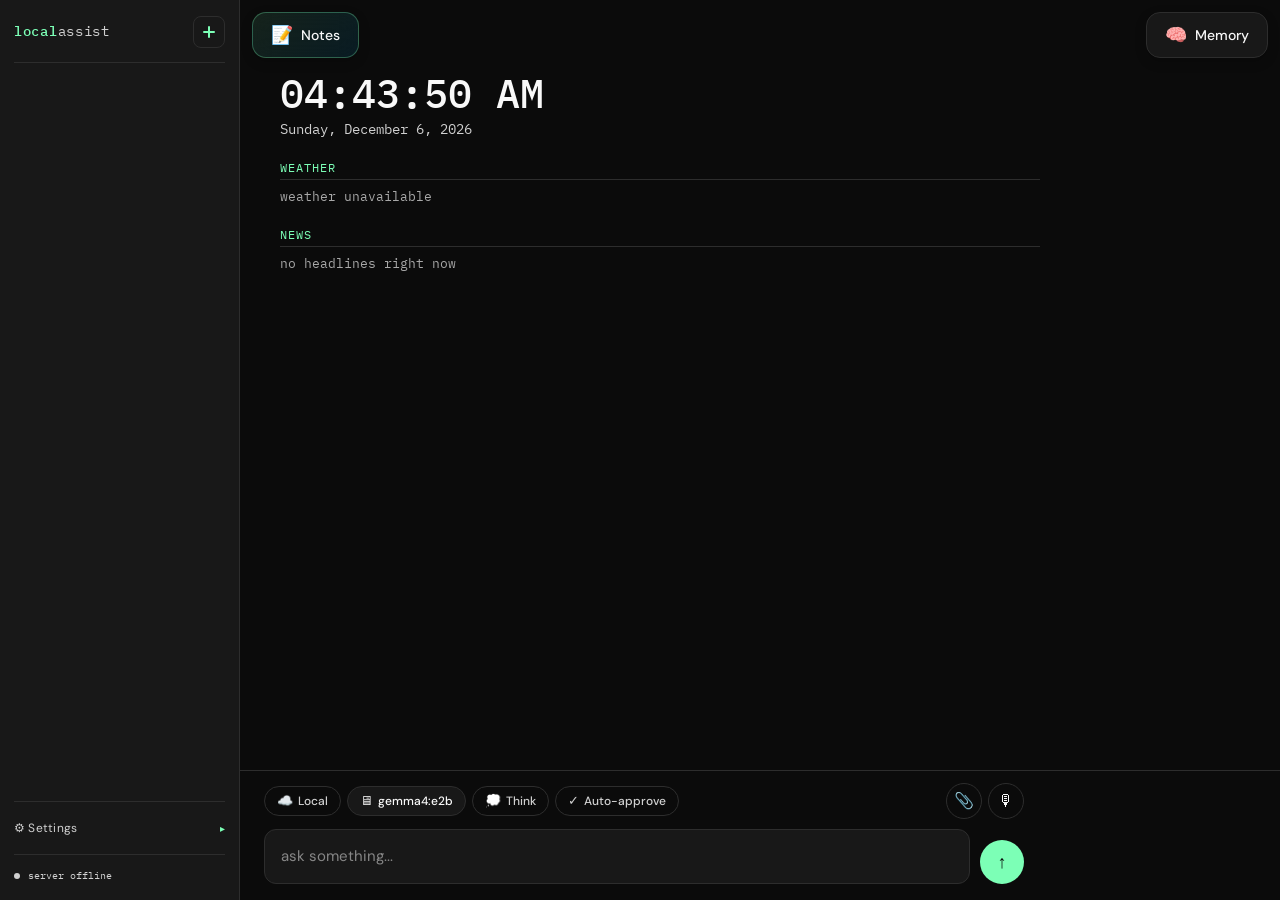
==== commit 0e8c7115: "clean up / remove some setting options" ====
--- a/static/index.html
+++ b/static/index.html
@@ -45,53 +45,11 @@
         <span class="arrow-icon" id="settings-arrow">▸</span>
       </button>
       <div class="settings-content" id="settings-content" style="display: none;">
-        <div class="settings-group">
-          <div class="section-label">Provider</div>
-          <div class="config-group">
-            <div class="toggle-row">
-              <label>use cloud</label>
-              <label class="toggle">
-                <input id="cfg-use-cloud" type="checkbox">
-                <span class="toggle-slider"></span>
-              </label>
-            </div>
-            <div class="toggle-row" id="ollama-thinking-row">
-              <label>ollama thinking</label>
-              <label class="toggle">
-                <input id="cfg-ollama-thinking" type="checkbox">
-                <span class="toggle-slider"></span>
-              </label>
-            </div>
-          </div>
-        </div>
-
-        <div class="settings-group">
-          <div class="section-label">Model</div>
-          <div class="config-group">
-            <div class="config-row">
-              <label>cloud model</label>
-              <input id="cfg-cloud-model" type="text" placeholder="openai/gpt-oss-20b">
-            </div>
-          </div>
-        </div>
-
-        <div class="settings-group">
-          <div class="section-label">Search</div>
-          <div class="config-group">
-            <div class="range-row">
-              <label>max searches/turn <span id="max-searches-val">5</span></label>
-              <input id="cfg-max-searches" type="range" min="1" max="10" value="5">
-            </div>
-          </div>
-        </div>
-
-        <div class="settings-group">
-          <div class="section-label">System Prompt</div>
-          <div class="config-row">
-            <textarea id="cfg-system-prompt"
-              rows="3">You are a helpful assistant with access to web search tools. Use web_search to look up current information when needed. Always cite your sources.</textarea>
-          </div>
-        </div>
+        <!-- Provider / thinking state is driven by the chips in the chat input bar.
+             These hidden inputs are the backing state the chips read/write and
+             that applyConfig() persists to /config. -->
+        <input id="cfg-use-cloud" type="checkbox" hidden>
+        <input id="cfg-ollama-thinking" type="checkbox" hidden>
 
         <div class="settings-group">
           <div class="section-label">Appearance</div>
@@ -130,9 +88,6 @@
           </div>
         </div>
 
-        <button class="btn btn-apply">apply settings</button>
-        <button class="btn btn-clear">clear all chats</button>
-
         <div class="settings-group" style="margin-top: 12px;">
           <div class="section-label">Reindex</div>
           <div class="config-group" style="gap: 6px;">
--- a/static/css/dashboard.css
+++ b/static/css/dashboard.css
@@ -113,6 +113,7 @@
     /* Clamp to 2 lines so one long headline can't dominate the panel. */
     display: -webkit-box;
     -webkit-line-clamp: 2;
+    line-clamp: 2;
     -webkit-box-orient: vertical;
     overflow: hidden;
 }
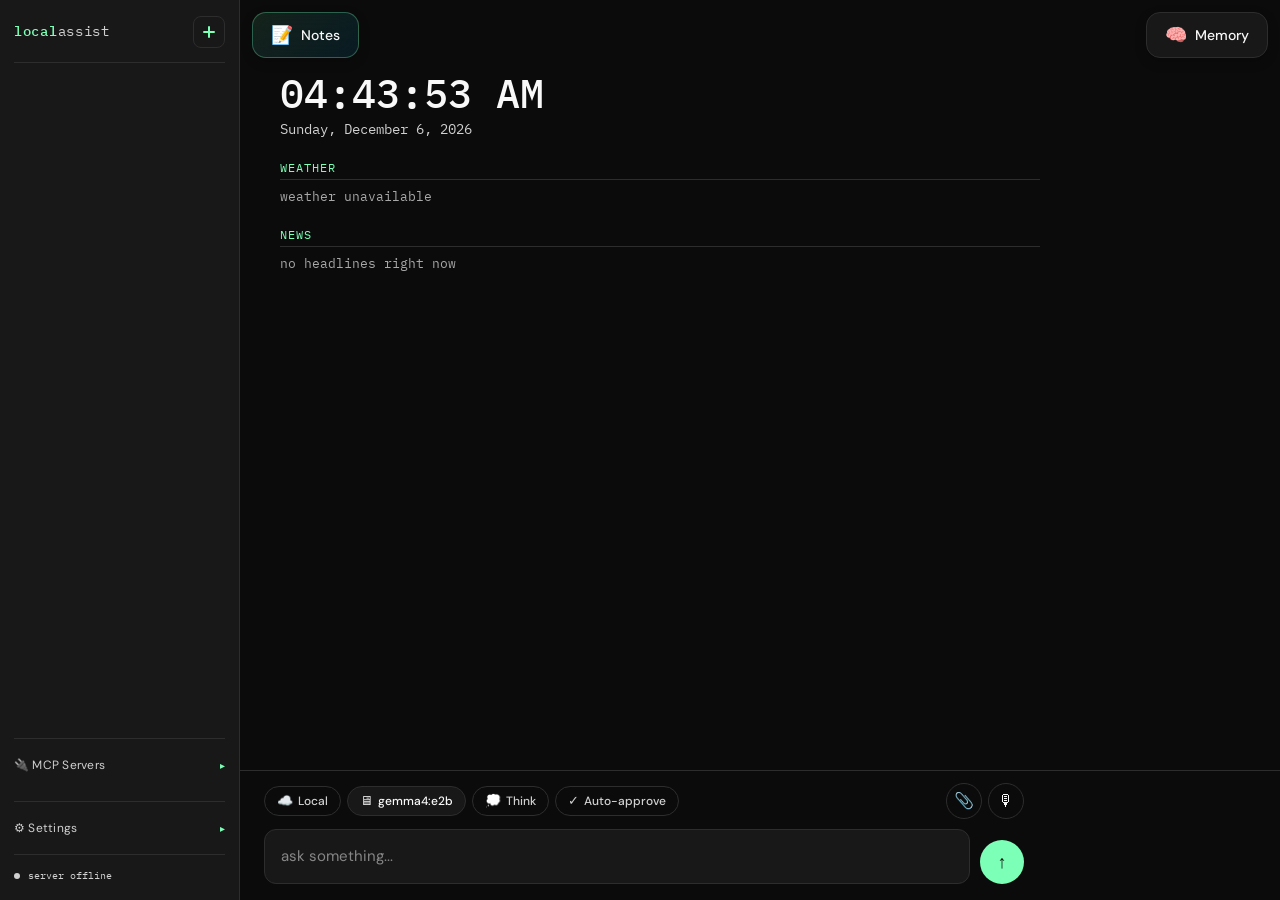
==== commit fbbe123c: "mcp ui" ====
--- a/static/index.html
+++ b/static/index.html
@@ -16,6 +16,7 @@
   <link rel="stylesheet" href="/static/css/edit.css">
   <link rel="stylesheet" href="/static/css/skills.css">
   <link rel="stylesheet" href="/static/css/dashboard.css">
+  <link rel="stylesheet" href="/static/css/mcp.css">
   <link rel="stylesheet" href="/static/css/mobile.css">
 </head>
 
@@ -35,6 +36,29 @@
     <div class="conversations-section">
       <div id="conversation-list" class="conversation-list">
         <!-- Rendered conversations go here -->
+      </div>
+    </div>
+
+    <!-- MCP Servers Section (its own block, above Settings) -->
+    <div class="settings-accordion mcp-accordion">
+      <button class="settings-toggle-btn" id="mcp-toggle-btn">
+        <span>🔌 MCP Servers</span>
+        <span class="arrow-icon" id="mcp-arrow">▸</span>
+      </button>
+      <div class="settings-content" id="mcp-content" style="display: none;">
+        <div class="settings-group">
+          <div class="config-group" style="gap: 6px;">
+            <div class="mcp-toolbar">
+              <button class="mcp-reload-btn" id="btn-mcp-reload" title="Re-read config and reconnect servers">
+                <span class="mcp-reload-icon">⟳</span> reload
+              </button>
+            </div>
+            <div id="mcp-server-list" class="mcp-server-list">
+              <div class="mcp-empty">loading…</div>
+            </div>
+            <button class="btn btn-reindex" id="btn-mcp-add">+ add server</button>
+          </div>
+        </div>
       </div>
     </div>
 
@@ -212,6 +236,76 @@
     </div>
   </div>
 
+  <div id="mcp-modal" class="modal">
+    <div class="modal-content mcp-modal-content">
+      <div class="modal-header">
+        <h2>Add MCP Server</h2>
+        <button id="close-mcp-modal" class="close-modal">&times;</button>
+      </div>
+      <div class="modal-body">
+        <div class="mcp-transport-tabs">
+          <button type="button" class="mcp-tab active" data-transport="stdio">stdio (local)</button>
+          <button type="button" class="mcp-tab" data-transport="http">http (remote)</button>
+          <button type="button" class="mcp-tab" data-transport="sse">sse (remote)</button>
+        </div>
+
+        <form id="mcp-add-form" class="mcp-add-form">
+          <label class="mcp-field">
+            <span class="mcp-field-label">name</span>
+            <input id="mcp-f-name" class="mcp-input" type="text" placeholder="e.g. time" autocomplete="off" spellcheck="false" />
+            <span class="mcp-field-hint">the tool prefix other clients use, e.g. <code>time__get_current_time</code></span>
+          </label>
+
+          <!-- stdio fields -->
+          <div class="mcp-group" data-group="stdio">
+            <label class="mcp-field">
+              <span class="mcp-field-label">command</span>
+              <input id="mcp-f-command" class="mcp-input" type="text" placeholder="e.g. uvx" autocomplete="off" spellcheck="false" />
+            </label>
+            <label class="mcp-field">
+              <span class="mcp-field-label">args <span class="mcp-field-hint-inline">(one per line)</span></span>
+              <textarea id="mcp-f-args" class="mcp-input mcp-textarea" rows="3" placeholder="mcp-server-time" spellcheck="false"></textarea>
+            </label>
+            <label class="mcp-field">
+              <span class="mcp-field-label">env <span class="mcp-field-hint-inline">(KEY=value per line, optional — kept secret)</span></span>
+              <textarea id="mcp-f-env" class="mcp-input mcp-textarea" rows="2" placeholder="API_KEY=sk-..." spellcheck="false"></textarea>
+            </label>
+          </div>
+
+          <!-- remote fields -->
+          <div class="mcp-group" data-group="remote" style="display:none;">
+            <label class="mcp-field">
+              <span class="mcp-field-label">url</span>
+              <input id="mcp-f-url" class="mcp-input" type="text" placeholder="https://example.com/mcp" autocomplete="off" spellcheck="false" />
+            </label>
+            <label class="mcp-field">
+              <span class="mcp-field-label">headers <span class="mcp-field-hint-inline">(Key: value per line, optional — kept secret)</span></span>
+              <textarea id="mcp-f-headers" class="mcp-input mcp-textarea" rows="2" placeholder="Authorization: Bearer ..." spellcheck="false"></textarea>
+            </label>
+          </div>
+        </form>
+
+        <div class="mcp-preview-wrap">
+          <div class="mcp-preview-label">
+            <span>config block</span>
+            <span class="mcp-preview-hint">written to <code>mcpServers</code> in <code>mcp_servers.json</code></span>
+          </div>
+          <pre id="mcp-preview" class="mcp-preview"></pre>
+        </div>
+
+        <div class="mcp-note">
+          Adding writes this block to <code>mcp_servers.json</code> and reloads automatically.
+          New tools apply on the next turn. Secrets (<code>env</code> / <code>headers</code>)
+          are saved but never shown back.
+        </div>
+
+        <div class="mcp-modal-actions">
+          <button type="submit" class="btn btn-reindex" id="btn-mcp-submit" form="mcp-add-form">add server</button>
+        </div>
+      </div>
+    </div>
+  </div>
+
   <div id="edit-panel" class="edit-panel">
     <div id="edit-resizer" class="edit-resizer"></div>
     <div class="edit-header">
--- a/static/css/dashboard.css
+++ b/static/css/dashboard.css
@@ -90,6 +90,15 @@
     display: flex;
     flex-direction: column;
     gap: 2px;
+    /* Cap the height so all 10 headlines scroll within the card instead of
+       stretching the whole panel. Roughly 4-5 items tall; the rest scroll. */
+    max-height: 320px;
+    overflow-y: auto;
+}
+.dash-news-list::-webkit-scrollbar { width: 5px; }
+.dash-news-list::-webkit-scrollbar-thumb {
+    background: var(--border);
+    border-radius: 3px;
 }
 .dash-news-item {
     display: flex;
--- a/static/css/mcp.css
+++ b/static/css/mcp.css
@@ -0,0 +1,351 @@
+/* ───────────────────────── MCP server panel (sidebar) ───────────────────── */
+
+/* MCP lives in its own accordion block above Settings. Give it a touch of
+   separation from the block below it. */
+.mcp-accordion {
+    margin-bottom: 10px;
+}
+
+/* Reload sits in its own toolbar row, right-aligned above the server list. */
+.mcp-toolbar {
+    display: flex;
+    justify-content: flex-end;
+}
+
+.mcp-reload-btn {
+    font-family: var(--mono);
+    font-size: 9px;
+    letter-spacing: .1em;
+    text-transform: uppercase;
+    color: var(--muted);
+    background: transparent;
+    border: 1px solid var(--border);
+    border-radius: 8px;
+    padding: 3px 8px;
+    cursor: pointer;
+    display: inline-flex;
+    align-items: center;
+    gap: 4px;
+    transition: all 0.2s ease;
+}
+
+.mcp-reload-btn:hover {
+    border-color: var(--accent);
+    color: var(--accent);
+}
+
+.mcp-reload-icon {
+    display: inline-block;
+    font-size: 12px;
+    line-height: 1;
+}
+
+.mcp-reload-btn.spinning .mcp-reload-icon {
+    animation: mcp-spin 0.8s linear infinite;
+}
+
+@keyframes mcp-spin {
+    to { transform: rotate(360deg); }
+}
+
+/* ── server list ── */
+.mcp-server-list {
+    display: flex;
+    flex-direction: column;
+    gap: 6px;
+}
+
+.mcp-empty {
+    font-family: var(--sans);
+    font-size: 11px;
+    color: var(--muted);
+    padding: 6px 2px;
+}
+
+.mcp-empty-err { color: var(--warn); }
+
+.mcp-server {
+    border: 1px solid var(--border);
+    border-radius: 10px;
+    padding: 8px 10px;
+    background: var(--surface);
+    display: flex;
+    flex-direction: column;
+    gap: 4px;
+}
+
+.mcp-server-head {
+    display: flex;
+    align-items: center;
+    gap: 6px;
+    flex-wrap: wrap;
+}
+
+.mcp-server-name {
+    font-family: var(--sans);
+    font-size: 12px;
+    font-weight: 600;
+    color: var(--text);
+}
+
+.mcp-status-dot {
+    font-size: 10px;
+    line-height: 1;
+}
+
+.mcp-status-dot.ok { color: var(--ok); }
+.mcp-status-dot.error { color: var(--warn); }
+.mcp-status-dot.disabled { color: var(--muted); }
+.mcp-status-dot.unknown { color: var(--muted); }
+
+.mcp-badge {
+    font-family: var(--mono);
+    font-size: 9px;
+    letter-spacing: .05em;
+    text-transform: uppercase;
+    padding: 1px 6px;
+    border-radius: 6px;
+    border: 1px solid var(--border);
+    color: var(--muted);
+}
+
+.mcp-badge.transport {
+    color: var(--accent2);
+    border-color: var(--accent2);
+}
+
+.mcp-badge.tools {
+    color: var(--accent);
+    border-color: var(--accent);
+}
+
+.mcp-badge.off {
+    color: var(--muted);
+    border-style: dashed;
+}
+
+.mcp-server-actions {
+    margin-left: auto;
+    display: inline-flex;
+    gap: 4px;
+    align-items: center;
+}
+
+.mcp-icon-btn {
+    font-family: var(--mono);
+    font-size: 9px;
+    letter-spacing: .05em;
+    text-transform: uppercase;
+    color: var(--muted);
+    background: transparent;
+    border: 1px solid var(--border);
+    border-radius: 6px;
+    padding: 2px 6px;
+    cursor: pointer;
+    line-height: 1.4;
+    transition: all 0.15s ease;
+}
+
+.mcp-icon-btn:hover {
+    border-color: var(--accent);
+    color: var(--accent);
+}
+
+.mcp-server[data-enabled="1"] .mcp-toggle {
+    color: var(--ok);
+    border-color: var(--ok);
+}
+
+.mcp-delete:hover {
+    border-color: var(--warn);
+    color: var(--warn);
+}
+
+/* While a write is in flight, dim the list and block further clicks. */
+.mcp-server-list.mcp-busy {
+    opacity: 0.55;
+    pointer-events: none;
+}
+
+.mcp-server-target {
+    font-family: var(--mono);
+    font-size: 10px;
+    color: var(--muted);
+    white-space: nowrap;
+    overflow: hidden;
+    text-overflow: ellipsis;
+}
+
+.mcp-server-error {
+    font-family: var(--mono);
+    font-size: 10px;
+    color: var(--warn);
+    white-space: nowrap;
+    overflow: hidden;
+    text-overflow: ellipsis;
+}
+
+/* ───────────────────────── add-server modal ─────────────────────────────── */
+
+.mcp-modal-content {
+    max-width: 560px;
+}
+
+.mcp-transport-tabs {
+    display: flex;
+    gap: 6px;
+    margin-bottom: 16px;
+}
+
+.mcp-tab {
+    flex: 1;
+    font-family: var(--mono);
+    font-size: 11px;
+    color: var(--muted);
+    background: transparent;
+    border: 1px solid var(--border);
+    border-radius: 10px;
+    padding: 8px 6px;
+    cursor: pointer;
+    transition: all 0.2s ease;
+}
+
+.mcp-tab:hover { border-color: var(--accent); color: var(--text); }
+
+.mcp-tab.active {
+    border-color: var(--accent);
+    color: var(--bg);
+    background: var(--accent);
+}
+
+.mcp-add-form {
+    display: flex;
+    flex-direction: column;
+    gap: 14px;
+}
+
+.mcp-group {
+    display: flex;
+    flex-direction: column;
+    gap: 14px;
+}
+
+.mcp-field {
+    display: flex;
+    flex-direction: column;
+    gap: 5px;
+}
+
+.mcp-field-label {
+    font-family: var(--mono);
+    font-size: 10px;
+    letter-spacing: .1em;
+    text-transform: uppercase;
+    color: var(--muted);
+}
+
+.mcp-field-hint-inline {
+    text-transform: none;
+    letter-spacing: 0;
+    color: var(--muted);
+    opacity: 0.8;
+}
+
+.mcp-field-hint {
+    font-family: var(--sans);
+    font-size: 11px;
+    color: var(--muted);
+}
+
+.mcp-field-hint code,
+.mcp-note code,
+.mcp-preview-hint code {
+    font-family: var(--mono);
+    font-size: 0.92em;
+    background: var(--bg);
+    border: 1px solid var(--border);
+    border-radius: 4px;
+    padding: 0 4px;
+}
+
+.mcp-input {
+    font-family: var(--mono);
+    font-size: 12px;
+    color: var(--text);
+    background: var(--bg);
+    border: 1px solid var(--border);
+    border-radius: 10px;
+    padding: 9px 11px;
+    outline: none;
+    transition: border-color 0.2s ease;
+}
+
+.mcp-input:focus { border-color: var(--accent); }
+
+.mcp-textarea {
+    resize: vertical;
+    line-height: 1.5;
+}
+
+/* ── preview block ── */
+.mcp-preview-wrap {
+    margin-top: 16px;
+}
+
+.mcp-preview-label {
+    display: flex;
+    align-items: baseline;
+    justify-content: space-between;
+    gap: 10px;
+    font-family: var(--mono);
+    font-size: 10px;
+    letter-spacing: .1em;
+    text-transform: uppercase;
+    color: var(--muted);
+    margin-bottom: 6px;
+}
+
+.mcp-preview-hint {
+    text-transform: none;
+    letter-spacing: 0;
+    font-size: 10px;
+    opacity: 0.85;
+}
+
+.mcp-preview {
+    font-family: var(--mono);
+    font-size: 11.5px;
+    line-height: 1.5;
+    color: var(--text);
+    background: var(--bg);
+    border: 1px solid var(--border);
+    border-radius: 10px;
+    padding: 12px 14px;
+    overflow-x: auto;
+    white-space: pre;
+    margin: 0;
+    max-height: 220px;
+}
+
+.mcp-note {
+    font-family: var(--sans);
+    font-size: 11.5px;
+    line-height: 1.5;
+    color: var(--muted);
+    background: var(--bg);
+    border: 1px solid var(--border);
+    border-radius: 10px;
+    padding: 10px 12px;
+    margin-top: 14px;
+}
+
+.mcp-modal-actions {
+    display: flex;
+    gap: 8px;
+    justify-content: flex-end;
+    margin-top: 16px;
+}
+
+.mcp-modal-actions .btn {
+    min-width: 110px;
+}
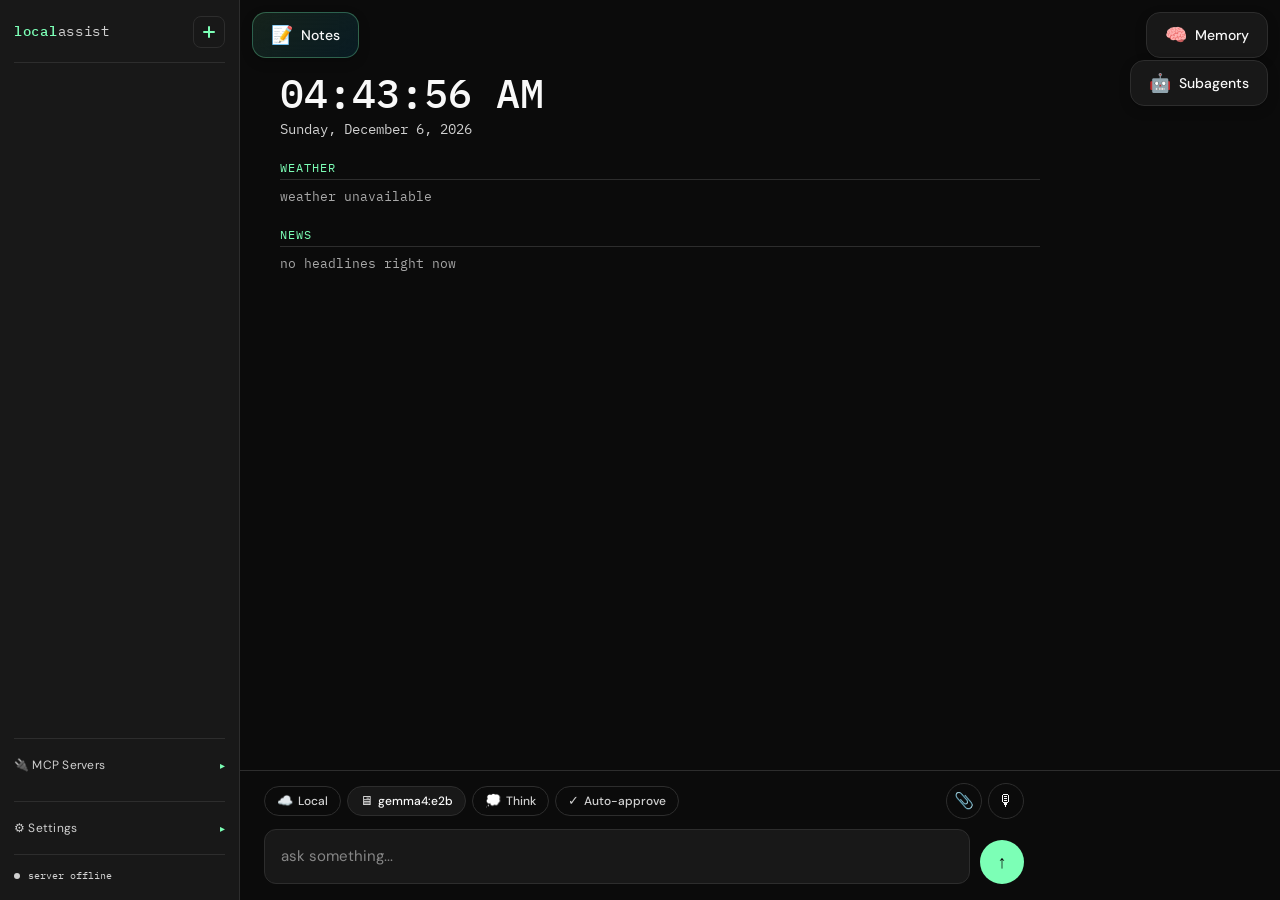
==== commit db79ddfd: "subagents ui + streaming, plus edit ui changes + org" ====
--- a/static/index.html
+++ b/static/index.html
@@ -12,8 +12,10 @@
   <link rel="stylesheet" href="/static/css/chat.css">
   <link rel="stylesheet" href="/static/css/input.css">
   <link rel="stylesheet" href="/static/css/toast.css">
+  <link rel="stylesheet" href="/static/css/drawer.css">
   <link rel="stylesheet" href="/static/css/memory.css">
   <link rel="stylesheet" href="/static/css/edit.css">
+  <link rel="stylesheet" href="/static/css/subagents.css">
   <link rel="stylesheet" href="/static/css/skills.css">
   <link rel="stylesheet" href="/static/css/dashboard.css">
   <link rel="stylesheet" href="/static/css/mcp.css">
@@ -145,7 +147,50 @@
       <span class="icon">🧠</span>
       <span class="label">Memory</span>
     </button>
+    <button id="subagent-btn" class="memory-btn subagent-btn" title="View subagent activity">
+      <span class="icon">🤖</span>
+      <span class="label">Subagents</span>
+      <span id="subagent-badge" class="subagent-badge" hidden>0</span>
+    </button>
     <div id="messages"></div>
+
+    <div id="edit-panel" class="edit-panel">
+      <div class="edit-header">
+        <h2>Proposed Edit</h2>
+      </div>
+      <div class="edit-content">
+        <div class="edit-single" id="edit-single">
+          <div class="edit-single-header">
+            <span class="badge action-badge" id="edit-action-badge"></span>
+            <span class="edit-card-path" id="edit-path"></span>
+          </div>
+          <div class="edit-summary-text" id="edit-summary-text"></div>
+          <div class="edit-card-anchor" id="edit-anchor" style="display:none;"></div>
+          <div class="edit-error" id="edit-error" style="display:none;"></div>
+          <div class="edit-card-diff" id="edit-diff">
+            <div class="diff-pane">
+              <div class="diff-pane-header">Before</div>
+              <div class="diff-code" id="edit-diff-old"></div>
+            </div>
+            <div class="diff-pane">
+              <div class="diff-pane-header">After</div>
+              <div class="diff-code" id="edit-diff-new"></div>
+            </div>
+          </div>
+        </div>
+        <div class="edit-actions-bar">
+          <div class="edit-reason" id="edit-reason-wrap">
+            <label for="edit-reject-reason" class="edit-reason-label">rejection reason (optional)</label>
+            <textarea id="edit-reject-reason" class="edit-reject-reason"
+              rows="1" placeholder="why are you rejecting this? the model sees this..."></textarea>
+          </div>
+          <div class="edit-actions-buttons">
+            <button class="btn-approve-edit" id="btn-approve-edit">Approve</button>
+            <button class="btn-reject-edit" id="btn-reject-edit">Reject</button>
+          </div>
+        </div>
+      </div>
+    </div>
 
     <div class="input-area">
       <div class="input-toolbar">
@@ -203,12 +248,13 @@
         <button id="stop-btn" class="hidden">■</button>
       </div>
     </div>
+
   </main>
 
   <div class="toast" id="toast"></div>
 
-  <div id="memory-modal" class="modal">
-    <div class="modal-content">
+  <div id="memory-modal" class="modal drawer-modal">
+    <div class="modal-content drawer-surface">
       <div class="modal-header">
         <h2>Agent Memory</h2>
         <button id="close-memory-modal" class="close-modal">&times;</button>
@@ -306,42 +352,15 @@
     </div>
   </div>
 
-  <div id="edit-panel" class="edit-panel">
-    <div id="edit-resizer" class="edit-resizer"></div>
-    <div class="edit-header">
-      <h2>Proposed Edit</h2>
-      <button class="close-edit-panel" id="close-edit-panel">&times;</button>
-    </div>
-    <div class="edit-content">
-      <div class="edit-single" id="edit-single">
-        <div class="edit-single-header">
-          <span class="badge action-badge" id="edit-action-badge"></span>
-          <span class="edit-card-path" id="edit-path"></span>
-        </div>
-        <div class="edit-summary-text" id="edit-summary-text"></div>
-        <div class="edit-card-anchor" id="edit-anchor" style="display:none;"></div>
-        <div class="edit-error" id="edit-error" style="display:none;"></div>
-        <div class="edit-card-diff" id="edit-diff">
-          <div class="diff-pane">
-            <div class="diff-pane-header">Before</div>
-            <div class="diff-code" id="edit-diff-old"></div>
-          </div>
-          <div class="diff-pane">
-            <div class="diff-pane-header">After</div>
-            <div class="diff-code" id="edit-diff-new"></div>
-          </div>
-        </div>
-      </div>
-      <div class="edit-reason" id="edit-reason-wrap">
-        <label for="edit-reject-reason" class="edit-reason-label">rejection reason (optional)</label>
-        <textarea id="edit-reject-reason" class="edit-reject-reason"
-          rows="2" placeholder="why are you rejecting this? the model sees this..."></textarea>
-      </div>
-      <div class="edit-actions-bar">
-        <div class="edit-actions-buttons">
-          <button class="btn-approve-edit" id="btn-approve-edit">Approve</button>
-          <button class="btn-reject-edit" id="btn-reject-edit">Reject</button>
-        </div>
+  <div id="subagent-panel" class="subagent-panel drawer-panel">
+    <div id="subagent-resizer" class="subagent-resizer"></div>
+    <div class="subagent-header">
+      <h2>🤖 Subagent activity</h2>
+      <button class="close-subagent-panel" id="close-subagent-panel" title="Hide">&times;</button>
+    </div>
+    <div class="subagent-content">
+      <div id="subagent-list" class="subagent-list">
+        <div class="subagent-empty">No subagent runs in this chat yet.</div>
       </div>
     </div>
   </div>
--- a/static/css/base.css
+++ b/static/css/base.css
@@ -12,7 +12,11 @@
     font-weight: 400;
     height: 100dvh;
     display: grid;
-    grid-template-columns: 240px 1fr;
+    /* minmax(0, 1fr), not plain 1fr: a plain fr track has min-width:auto and
+       refuses to shrink below its content, so a long non-wrapping quote would
+       widen the whole layout (and force dragging the sidebar out). minmax(0,…)
+       lets the content column shrink so messages/quotes wrap instead. */
+    grid-template-columns: 240px minmax(0, 1fr);
     grid-template-rows: 100dvh;
     overflow: hidden
 }
@@ -21,4 +25,6 @@
     display: flex;
     flex-direction: column;
     overflow: hidden;
+    min-width: 0;
+    position: relative;    /* positioning context for the edit panel */
 }
--- a/static/css/chat.css
+++ b/static/css/chat.css
@@ -1,10 +1,12 @@
 #messages {
     flex: 1;
     overflow-y: auto;
+    overflow-x: hidden;
     padding: 32px 40px;
     display: flex;
     flex-direction: column;
     gap: 24px;
+    min-width: 0;
 }
 
 
@@ -25,7 +27,10 @@
     display: flex;
     flex-direction: column;
     gap: 6px;
-    max-width: 760px;
+    /* Cap at 760px on wide screens but never exceed the (narrow sidebar)
+       container, so quote cards and content wrap instead of overflowing. */
+    max-width: min(760px, 100%);
+    min-width: 0;
     animation: fadeUp .2s ease
 }
 
@@ -76,6 +81,12 @@
     border-radius: 8px 8px 2px 8px;
     color: #b8d4f0;
     font-size: 15px;
+    /* Never exceed the message column; include padding in the width so a long
+       quote can't push the bubble off-screen. */
+    max-width: 100%;
+    min-width: 0;
+    box-sizing: border-box;
+    overflow-wrap: anywhere;
 }
 
 .msg.assistant .msg-body {
@@ -627,6 +638,85 @@
     overflow: hidden;
     text-overflow: ellipsis;
     white-space: nowrap;
+}
+
+/* ── Quote cards on a user message ──
+   Highlighted page text the user pulled in as context (a `type:"quote"` entry
+   on the files channel). Rendered as a quoted block so it reads as a citation,
+   distinct from the user's typed text. */
+.msg-quotes {
+    display: flex;
+    flex-direction: column;
+    gap: 8px;
+    margin-bottom: 8px;
+    /* Don't let a long one-line quote stretch the card past the column.
+       min-width:0 lets this flex child shrink so its text wraps instead. */
+    min-width: 0;
+    max-width: 100%;
+}
+
+.msg-quote {
+    border-left: 3px solid var(--accent);
+    background: var(--surface);
+    border-radius: 0 8px 8px 0;
+    padding: 8px 12px;
+    min-width: 0;
+    max-width: 100%;
+}
+
+.msg-quote-text {
+    font-size: 13.5px;
+    line-height: 1.5;
+    color: var(--text);
+    white-space: pre-wrap;
+    overflow-wrap: anywhere;
+    word-break: break-word;
+    /* width:100% (not just max-width) pins the text to the container so it can
+       never size to its own content and push the bubble off-screen. */
+    width: 100%;
+    min-width: 0;
+    max-width: 100%;
+    box-sizing: border-box;
+}
+
+/* Collapsed by default: cap height to ~6 lines. Uses max-height (not
+   -webkit-box line-clamp, which can size to content width) so the width stays
+   pinned. Full text remains in the DOM; the toggle removes the cap. */
+.msg-quote-text.clamped {
+    max-height: calc(1.5em * 6);
+    overflow: hidden;
+}
+
+.msg-quote-toggle {
+    margin-top: 4px;
+    padding: 0;
+    background: none;
+    border: 0;
+    font: inherit;
+    font-size: 11px;
+    color: var(--accent);
+    cursor: pointer;
+}
+
+.msg-quote-toggle:hover {
+    text-decoration: underline;
+}
+
+.msg-quote-source {
+    display: block;
+    margin-top: 5px;
+    font-size: 11px;
+    letter-spacing: 0.02em;
+    color: var(--muted);
+    text-decoration: none;
+    overflow: hidden;
+    text-overflow: ellipsis;
+    white-space: nowrap;
+}
+
+a.msg-quote-source:hover {
+    color: var(--accent);
+    text-decoration: underline;
 }
 
 /* ── Fullscreen in-window image lightbox ── */
--- a/static/css/input.css
+++ b/static/css/input.css
@@ -399,3 +399,62 @@
     top: 2px;
     right: 2px;
 }
+
+/* ── Quote chip (composer) ──
+   A highlighted-page quote staged for the next message. Sibling to the file
+   chips in the same preview strip, but wider and text-first (it's a quote, not
+   a thumbnail). One live pill: a new selection replaces it; × opts out. */
+.quote-chip {
+    position: relative;
+    display: flex;
+    align-items: flex-start;
+    gap: 6px;
+    max-width: 320px;
+    min-height: 44px;
+    padding: 8px 28px 8px 10px;
+    border-radius: 8px;
+    border: 1px solid var(--border);
+    border-left: 2px solid var(--accent);
+    background: var(--surface);
+}
+
+.quote-chip-icon {
+    font-size: 20px;
+    line-height: 1;
+    color: var(--accent);
+    flex: 0 0 auto;
+}
+
+.quote-chip-body {
+    display: flex;
+    flex-direction: column;
+    gap: 2px;
+    min-width: 0;
+}
+
+.quote-chip-text {
+    font-size: 12px;
+    line-height: 1.35;
+    color: var(--text);
+    /* Clamp to a couple of lines so a long highlight stays pill-sized. */
+    display: -webkit-box;
+    -webkit-line-clamp: 2;
+    line-clamp: 2;
+    -webkit-box-orient: vertical;
+    overflow: hidden;
+}
+
+.quote-chip-source {
+    font-size: 10.5px;
+    letter-spacing: 0.02em;
+    color: var(--muted);
+    overflow: hidden;
+    text-overflow: ellipsis;
+    white-space: nowrap;
+    max-width: 280px;
+}
+
+.quote-chip .quote-chip-remove {
+    top: 2px;
+    right: 2px;
+}
--- a/static/css/drawer.css
+++ b/static/css/drawer.css
@@ -0,0 +1,154 @@
+/* ═══════════════════════════════════════════════════════════════
+   Drawer — shared responsive panel appearance.
+
+   One place that defines how our slide-out surfaces behave at every width:
+     • Desktop (min-width > 768px): a right-hand SIDEBAR that slides in from
+       the right edge (right: -100% → 0).
+     • Mobile  (max-width: 768px): a BOTTOM SHEET that slides up from the
+       bottom (translateY(100%) → 0), rounded top corners, capped height.
+
+   Two flavours, because our panels come in two structural shapes:
+
+     .drawer-panel   The root element IS the sliding surface. Visibility is
+                     toggled with the `.open` class, with a shared backdrop.
+                     Used by: subagent panel.
+                     (The edit panel is deliberately NOT a drawer — it's
+                     confined to the chat window; see .edit-panel in edit.css.)
+
+     .drawer-modal   The root is a full-screen backdrop; its direct child
+                     `.drawer-surface` is the sliding surface. Visibility is
+                     toggled with the `.active` class.
+                     Used by: memory modal.
+
+   Panel-specific look (colors, header, inner layout) stays in each panel's
+   own stylesheet; only the slide/position/sizing lives here so all three
+   feel like the same component.
+   ═══════════════════════════════════════════════════════════════ */
+
+:root {
+    --drawer-width: 520px;          /* default desktop sidebar width */
+    --drawer-ease: cubic-bezier(0.16, 1, 0.3, 1);
+    --drawer-sheet-max-h: 90vh;     /* mobile bottom-sheet height cap */
+}
+
+/* ── Flavour A: bare sliding panel (subagent) ──────────────────────────────── */
+/* z-index sits in the same band as the memory modal (2000) so this panel —
+   like memory — renders ABOVE the floating memory/subagent buttons (z-index 900)
+   rather than tucked behind them. */
+.drawer-panel {
+    position: fixed;
+    top: 0;
+    right: -100%;
+    width: var(--drawer-width);
+    max-width: 92vw;
+    height: 100vh;
+    z-index: 2001;
+    display: flex;
+    flex-direction: column;
+    background: var(--bg);
+    border-left: 1px solid var(--border);
+    box-shadow: -4px 0 24px rgba(0, 0, 0, 0.25);
+    transition: right 0.3s var(--drawer-ease), transform 0.35s var(--drawer-ease);
+}
+.drawer-panel.open { right: 0; }
+
+/* Shared dimmed backdrop behind the panel — gives these bare panels the same
+   full-screen scrim the memory modal's `.modal` element provides, so clicking
+   empty space can close them and the buttons underneath are covered.
+   A fixed sibling layer created via the `.drawer-backdrop` element (injected by
+   js/ui/drawer.js) sitting just below the panel in the same stacking band. */
+.drawer-backdrop {
+    position: fixed;
+    inset: 0;
+    z-index: 2000;
+    background: rgba(0, 0, 0, 0.7);
+    backdrop-filter: blur(6px);
+    opacity: 0;
+    visibility: hidden;
+    transition: opacity 0.3s ease, visibility 0.3s ease;
+}
+.drawer-backdrop.active {
+    opacity: 1;
+    visibility: visible;
+}
+
+/* ── Flavour B: backdrop + sliding surface (memory) ────────────────────────── */
+/* These share the `.modal` / `.modal-content` markup (and stylesheet) with the
+   centered MCP modal, so we deliberately raise specificity by chaining the
+   drawer class with the base class. That way ONLY the memory modal is turned
+   into a drawer; the plain `.modal` / `.modal-content` rules still govern MCP. */
+.modal.drawer-modal {
+    /* position/inset/z-index/display come from the base .modal rule */
+    /* Desktop: pin the surface to the right edge instead of centering it. */
+    justify-content: flex-end;
+    align-items: stretch;
+    padding: 0;
+}
+
+.drawer-modal .modal-content.drawer-surface {
+    width: var(--drawer-width);
+    max-width: 92vw;
+    height: 100vh;
+    max-height: 100vh;
+    border-radius: 0;
+    border-left: 1px solid var(--border);
+    box-shadow: -4px 0 24px rgba(0, 0, 0, 0.35);
+    /* Slide in from the right edge on desktop (override modalSlideUp). */
+    animation: none;
+    transform: translateX(100%);
+    transition: transform 0.35s var(--drawer-ease);
+}
+.drawer-modal.active .modal-content.drawer-surface { transform: translateX(0); }
+
+/* ── Mobile: both flavours become a bottom sheet ───────────────────────────── */
+@media (max-width: 768px) {
+    .drawer-panel {
+        top: auto;
+        bottom: 0;
+        right: 0;
+        left: 0;
+        width: 100%;
+        max-width: 100%;
+        height: auto;
+        max-height: var(--drawer-sheet-max-h);
+        border-left: none;
+        border-top: 1px solid var(--border);
+        border-radius: 18px 18px 0 0;
+        box-shadow: 0 -4px 24px rgba(0, 0, 0, 0.3);
+        /* Clip the flat header bar to the rounded top corners (mobile only, so
+           the desktop resize handle that juts past the left edge isn't clipped). */
+        overflow: hidden;
+        /* Hidden state: pushed fully below the fold. `right` no longer applies. */
+        transform: translateY(100%);
+        transition: transform 0.35s var(--drawer-ease);
+    }
+    .drawer-panel.open { transform: translateY(0); }
+
+    .modal.drawer-modal {
+        justify-content: stretch;
+        align-items: flex-end;
+    }
+    .drawer-modal .modal-content.drawer-surface {
+        /* memory.css's generic mobile `.modal-content` rule sets position:absolute
+           + its own animation; override here so the surface stays in the parent's
+           flex flow and uses the shared transform-slide instead. */
+        position: relative;
+        bottom: auto;
+        width: 100%;
+        max-width: 100%;
+        height: auto;
+        max-height: var(--drawer-sheet-max-h);
+        border-left: none;
+        border-top: 1px solid var(--border);
+        border-radius: 18px 18px 0 0;
+        box-shadow: 0 -4px 24px rgba(0, 0, 0, 0.3);
+        animation: none;
+        transform: translateY(100%);
+    }
+    .drawer-modal.active .modal-content.drawer-surface { transform: translateY(0); }
+}
+
+/* The resize handle only makes sense for the desktop side-drawer. */
+@media (max-width: 768px) {
+    .drawer-panel .subagent-resizer { display: none; }
+}
--- a/static/css/edit.css
+++ b/static/css/edit.css
@@ -1,47 +1,43 @@
-/* ═══════════════════════════════════════════════════════════════
-   Edit Panel — slide-out panel for reviewing proposed edits
-   ═══════════════════════════════════════════════════════════════ */
-
+/* Edit Panel — bottom-anchored card for reviewing a proposed edit. */
 .edit-panel {
-    position: fixed;
-    top: 0;
-    right: -100%;
-    width: 800px;
-    max-width: 90vw;
-    height: 100vh;
-    background: var(--bg);
-    border-left: 1px solid var(--border);
-    transition: right 0.3s cubic-bezier(0.16, 1, 0.3, 1);
-    z-index: 200;
-    display: flex;
-    flex-direction: column;
-    box-shadow: -4px 0 24px rgba(0, 0, 0, 0.1);
-}
-
+    position: absolute;
+    left: 16px;
+    right: 16px;
+    bottom: 12px;
+    z-index: 50;              /* above messages + composer, below floating buttons (900) */
+    max-height: min(60vh, 560px);
+    min-height: 0;
+    display: none;
+    flex-direction: column;
+    overflow: hidden;
+    background: var(--surface);
+    border: 1px solid var(--border);
+    border-radius: 12px;
+    box-shadow: 0 10px 30px rgba(0, 0, 0, 0.35);
+}
 .edit-panel.open {
-    right: 0;
-}
-
-.edit-resizer {
-    position: absolute;
-    top: 0;
-    left: -4px;
-    width: 8px;
-    height: 100%;
-    cursor: ew-resize;
-    z-index: 201;
-}
-.edit-resizer:hover {
-    background: var(--accent);
-    opacity: 0.5;
-}
-
-/* Header */
+    display: flex;
+    animation: edit-panel-in 0.25s cubic-bezier(0.16, 1, 0.3, 1);
+}
+
+@keyframes edit-panel-in {
+    from { opacity: 0; transform: translateY(12px); }
+    to   { opacity: 1; transform: translateY(0); }
+}
+
+/* While an edit is pending, hide the composer and pad the message list so the
+   history tail scrolls clear of the card. (Mobile overrides in mobile.css.) */
+body.edit-pending .input-area {
+    display: none;
+}
+body.edit-pending #messages {
+    padding-bottom: calc(min(60vh, 560px) + 24px);
+}
+
 .edit-header {
-    padding: 14px 20px;
+    padding: 12px 18px;
     border-bottom: 1px solid var(--border);
     display: flex;
-    justify-content: space-between;
     align-items: center;
     background: var(--surface);
 }
@@ -51,15 +47,6 @@
     font-size: 1rem;
     font-weight: 500;
 }
-
-.close-edit-panel {
-    background: none;
-    border: none;
-    color: var(--text-dim);
-    font-size: 1.5rem;
-    cursor: pointer;
-}
-.close-edit-panel:hover { color: var(--text); }
 
 /* Content area */
 .edit-content {
@@ -110,12 +97,12 @@
     line-height: 1.4;
 }
 
-/* Optional rejection-reason input (above the action bar) */
 .edit-reason {
+    flex: 1;
+    min-width: 0;
     display: flex;
     flex-direction: column;
     gap: 4px;
-    padding: 10px 18px 0;
 }
 .edit-reason-label {
     font-size: 0.72rem;
@@ -126,7 +113,8 @@
     width: 100%;
     box-sizing: border-box;
     resize: vertical;
-    min-height: 2.2em;
+    min-height: 2.4em;
+    max-height: 6em;
     padding: 6px 8px;
     border: 1px solid var(--border);
     border-radius: 5px;
@@ -141,11 +129,10 @@
     border-color: var(--accent, #4a9eff);
 }
 
-/* Action bar pinned below the edit */
 .edit-actions-bar {
     display: flex;
-    align-items: center;
-    gap: 8px;
+    align-items: flex-end;
+    gap: 12px;
     padding: 12px 18px;
     border-top: 1px solid var(--border);
     background: var(--surface);
@@ -154,7 +141,7 @@
 .edit-actions-buttons {
     display: flex;
     gap: 8px;
-    margin-left: auto;
+    flex: none;
 }
 
 .btn-approve-edit,
--- a/static/css/subagents.css
+++ b/static/css/subagents.css
@@ -0,0 +1,240 @@
+/* ═══════════════════════════════════════════════════════════════
+   Subagent activity — slide-out panel for live + past subagent runs.
+   Mirrors the edit-panel pattern (fixed, right:-100% → .open right:0) so it
+   feels like the edit-approval popup. Trigger button clones .memory-btn,
+   stacked directly under it.
+   ═══════════════════════════════════════════════════════════════ */
+
+/* ── Trigger button (under the Memory/brain button) ───────────────────────── */
+.subagent-btn {
+    top: 60px; /* sits directly beneath .memory-btn (top:12px, ~40px tall) */
+    right: 12px;
+}
+
+.subagent-badge {
+    display: inline-flex;
+    align-items: center;
+    justify-content: center;
+    min-width: 18px;
+    height: 18px;
+    padding: 0 5px;
+    border-radius: 9px;
+    background: var(--accent, #7cffb6);
+    color: #0d1017;
+    font-size: 11px;
+    font-weight: 700;
+    line-height: 1;
+}
+.subagent-badge[hidden] { display: none; }
+
+/* A subtle pulse on the button while a run is active. */
+.subagent-btn.running {
+    border-color: var(--accent, #7cffb6);
+    box-shadow: 0 0 14px rgba(124, 255, 182, 0.25), 0 4px 12px rgba(0, 0, 0, 0.3);
+}
+
+/* ── Slide-out panel ──────────────────────────────────────────────────────── */
+/* Positioning / slide behavior comes from the shared .drawer-panel component
+   (drawer.css); defaults (520px desktop sidebar) already match, so nothing to
+   override here. Only subagent-specific look lives below. */
+
+.subagent-resizer {
+    position: absolute;
+    top: 0;
+    left: -4px;
+    width: 8px;
+    height: 100%;
+    cursor: ew-resize;
+    z-index: 201;
+}
+.subagent-resizer:hover { background: var(--accent); opacity: 0.5; }
+
+.subagent-header {
+    padding: 14px 20px;
+    border-bottom: 1px solid var(--border);
+    display: flex;
+    justify-content: space-between;
+    align-items: center;
+    background: var(--surface);
+}
+.subagent-header h2 {
+    margin: 0;
+    font-size: 1rem;
+    font-weight: 500;
+}
+.close-subagent-panel {
+    background: none;
+    border: none;
+    color: var(--text-dim);
+    font-size: 1.5rem;
+    cursor: pointer;
+    line-height: 1;
+}
+.close-subagent-panel:hover { color: var(--text); }
+
+.subagent-content {
+    flex: 1;
+    overflow-y: auto;
+    min-height: 0;
+    padding: 14px 16px;
+}
+.subagent-list {
+    display: flex;
+    flex-direction: column;
+    gap: 12px;
+}
+
+.subagent-empty {
+    color: var(--text-dim);
+    font-size: 13px;
+    text-align: center;
+    padding: 32px 12px;
+}
+
+/* Separator between live runs and restored past runs. */
+.subagent-sep {
+    color: var(--text-dim);
+    font-size: 10.5px;
+    letter-spacing: 0.08em;
+    text-transform: uppercase;
+    text-align: center;
+    margin: 6px 0 2px;
+    opacity: 0.7;
+}
+
+/* ── Run card ─────────────────────────────────────────────────────────────── */
+.subagent-card {
+    border: 1px solid var(--border);
+    border-radius: 12px;
+    background: var(--surface);
+    overflow: hidden;
+}
+.subagent-card.running { border-color: rgba(124, 255, 182, 0.45); }
+.subagent-card.failed  { border-color: rgba(255, 120, 120, 0.4); }
+/* Restored past runs are dimmer + collapsed by default. */
+.subagent-card.past { opacity: 0.85; }
+
+.subagent-card-head {
+    display: flex;
+    align-items: center;
+    gap: 8px;
+    padding: 10px 12px;
+    cursor: pointer;
+    user-select: none;
+}
+.subagent-card-head:hover { background: rgba(255, 255, 255, 0.03); }
+
+.subagent-status-dot {
+    width: 9px;
+    height: 9px;
+    border-radius: 50%;
+    flex: none;
+    background: var(--text-dim);
+}
+.subagent-card.running .subagent-status-dot {
+    background: var(--accent, #7cffb6);
+    animation: subagent-pulse 1.2s ease-in-out infinite;
+}
+.subagent-card.done   .subagent-status-dot { background: var(--accent, #7cffb6); }
+.subagent-card.failed .subagent-status-dot { background: #ff7878; }
+
+@keyframes subagent-pulse {
+    0%, 100% { opacity: 1; }
+    50%      { opacity: 0.3; }
+}
+
+.subagent-agent {
+    font-family: var(--mono, monospace);
+    font-size: 12px;
+    color: var(--text);
+}
+.subagent-card.running .subagent-agent { color: var(--accent, #7cffb6); }
+
+.subagent-timer {
+    margin-left: auto;
+    font-size: 11px;
+    color: var(--text-dim);
+    font-variant-numeric: tabular-nums;
+}
+.subagent-caret {
+    font-size: 11px;
+    color: var(--text-dim);
+    transition: transform 0.15s ease;
+}
+.subagent-card.expanded .subagent-caret { transform: rotate(90deg); }
+
+.subagent-task {
+    padding: 0 12px 10px;
+    font-size: 12.5px;
+    color: var(--text);
+    word-break: break-word;
+}
+
+/* Expandable body: steps + digest. Collapsed by default. */
+.subagent-body {
+    display: none;
+    border-top: 1px solid var(--border);
+    padding: 10px 12px;
+    flex-direction: column;
+    gap: 6px;
+}
+.subagent-card.expanded .subagent-body { display: flex; }
+
+.subagent-step {
+    font-size: 11.5px;
+    color: var(--text-dim);
+    font-family: var(--mono, monospace);
+    word-break: break-word;
+}
+.subagent-step.result { color: var(--text); opacity: 0.8; }
+
+/* Live "typing" line: streamed content tokens for the in-flight round. */
+.subagent-live {
+    font-size: 12px;
+    color: var(--text);
+    white-space: pre-wrap;
+    word-break: break-word;
+    opacity: 0.9;
+}
+.subagent-live[hidden] { display: none; }
+.subagent-live::after {
+    content: '▋';
+    margin-left: 1px;
+    color: var(--accent, #7cffb6);
+    animation: subagent-caret-blink 1s step-end infinite;
+}
+@keyframes subagent-caret-blink {
+    0%, 100% { opacity: 1; }
+    50%      { opacity: 0; }
+}
+
+.subagent-digest {
+    margin-top: 4px;
+    padding: 10px 12px;
+    background: var(--bg);
+    border: 1px solid var(--border);
+    border-radius: 8px;
+    font-size: 12px;
+    color: var(--text);
+    white-space: pre-wrap;
+    word-break: break-word;
+}
+.subagent-digest-label {
+    display: block;
+    font-size: 10px;
+    letter-spacing: 0.06em;
+    text-transform: uppercase;
+    color: var(--accent, #7cffb6);
+    margin-bottom: 4px;
+}
+
+/* Collapsed digest preview shown in the head row when not expanded. */
+.subagent-preview {
+    padding: 0 12px 10px;
+    font-size: 11.5px;
+    color: var(--text-dim);
+    white-space: nowrap;
+    overflow: hidden;
+    text-overflow: ellipsis;
+}
+.subagent-card.expanded .subagent-preview { display: none; }
--- a/static/css/mobile.css
+++ b/static/css/mobile.css
@@ -133,6 +133,19 @@
         height: 32px;
         font-size: 14px;
     }
+
+    /* Pending edit: hide composer, keep the card bottom-anchored, pad the
+       message list so history scrolls clear. */
+    body.edit-pending .input-area {
+        display: none;
+    }
+    body.edit-pending .edit-panel.open {
+        bottom: 16px;
+        max-height: 55vh;
+    }
+    body.edit-pending #messages {
+        padding-bottom: calc(55vh + 32px);
+    }
 }
 
 /* Hide toggle on desktop */
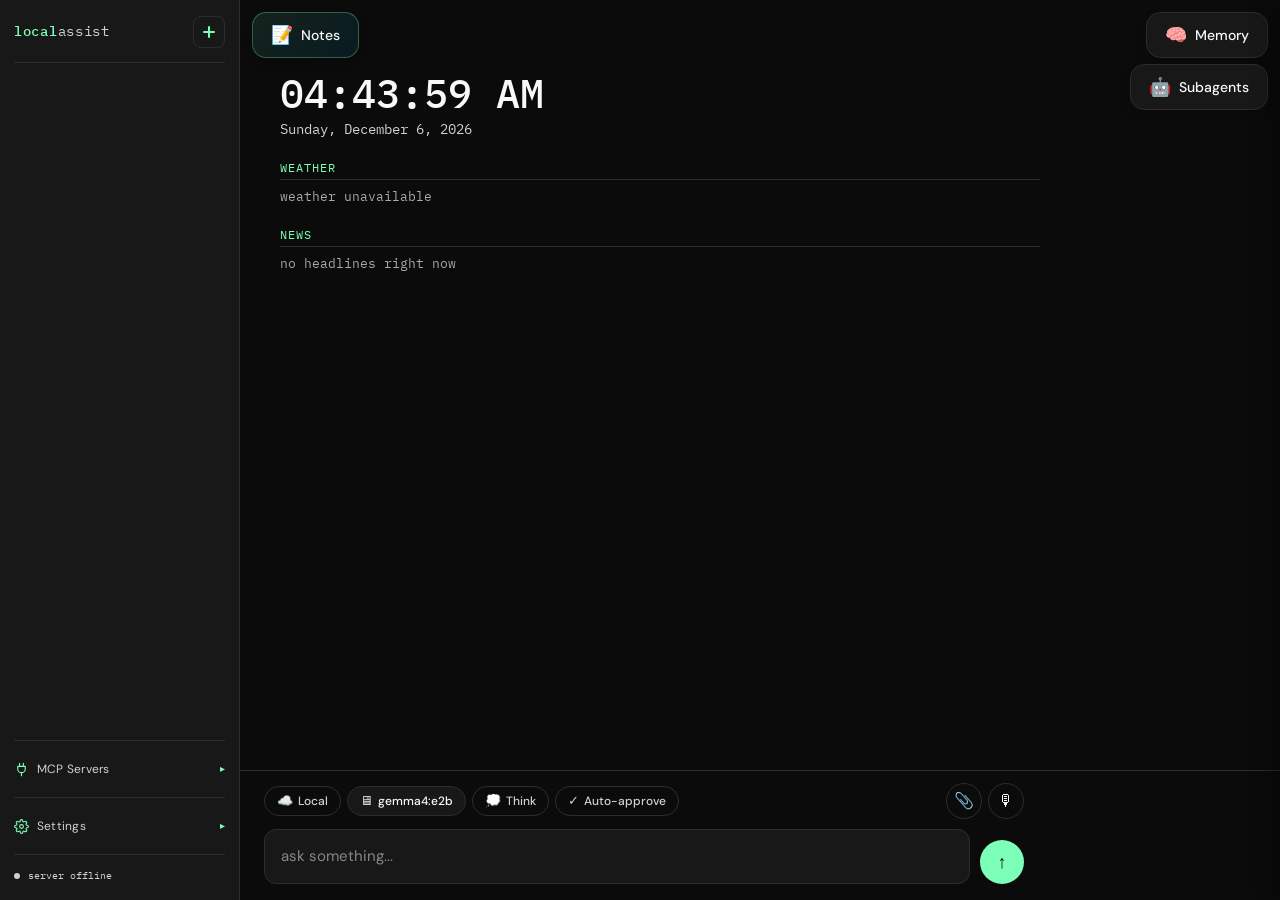
==== commit 13fd17f0: "much ui" ====
--- a/static/index.html
+++ b/static/index.html
@@ -12,6 +12,7 @@
   <link rel="stylesheet" href="/static/css/chat.css">
   <link rel="stylesheet" href="/static/css/input.css">
   <link rel="stylesheet" href="/static/css/toast.css">
+  <link rel="stylesheet" href="/static/css/modal.css">
   <link rel="stylesheet" href="/static/css/drawer.css">
   <link rel="stylesheet" href="/static/css/memory.css">
   <link rel="stylesheet" href="/static/css/edit.css">
@@ -44,7 +45,12 @@
     <!-- MCP Servers Section (its own block, above Settings) -->
     <div class="settings-accordion mcp-accordion">
       <button class="settings-toggle-btn" id="mcp-toggle-btn">
-        <span>🔌 MCP Servers</span>
+        <span class="toggle-label">
+          <svg class="toggle-icon" viewBox="0 0 24 24" fill="none" stroke="currentColor" stroke-width="1.8" stroke-linecap="round" stroke-linejoin="round" aria-hidden="true">
+            <path d="M9 2v5M15 2v5"/><path d="M6 7h12v4a6 6 0 0 1-12 0V7z"/><path d="M12 17v5"/>
+          </svg>
+          MCP Servers
+        </span>
         <span class="arrow-icon" id="mcp-arrow">▸</span>
       </button>
       <div class="settings-content" id="mcp-content" style="display: none;">
@@ -67,7 +73,13 @@
     <!-- Collapsible Settings Section -->
     <div class="settings-accordion">
       <button class="settings-toggle-btn" id="settings-toggle-btn">
-        <span>⚙ Settings</span>
+        <span class="toggle-label">
+          <svg class="toggle-icon" viewBox="0 0 24 24" fill="none" stroke="currentColor" stroke-width="1.8" stroke-linecap="round" stroke-linejoin="round" aria-hidden="true">
+            <circle cx="12" cy="12" r="3"/>
+            <path d="M19.4 15a1.65 1.65 0 0 0 .33 1.82l.06.06a2 2 0 1 1-2.83 2.83l-.06-.06a1.65 1.65 0 0 0-1.82-.33 1.65 1.65 0 0 0-1 1.51V21a2 2 0 0 1-4 0v-.09A1.65 1.65 0 0 0 9 19.4a1.65 1.65 0 0 0-1.82.33l-.06.06a2 2 0 1 1-2.83-2.83l.06-.06a1.65 1.65 0 0 0 .33-1.82 1.65 1.65 0 0 0-1.51-1H3a2 2 0 0 1 0-4h.09A1.65 1.65 0 0 0 4.6 9a1.65 1.65 0 0 0-.33-1.82l-.06-.06a2 2 0 1 1 2.83-2.83l.06.06a1.65 1.65 0 0 0 1.82.33H9a1.65 1.65 0 0 0 1-1.51V3a2 2 0 0 1 4 0v.09a1.65 1.65 0 0 0 1 1.51 1.65 1.65 0 0 0 1.82-.33l.06-.06a2 2 0 1 1 2.83 2.83l-.06.06a1.65 1.65 0 0 0-.33 1.82V9a1.65 1.65 0 0 0 1.51 1H21a2 2 0 0 1 0 4h-.09a1.65 1.65 0 0 0-1.51 1z"/>
+          </svg>
+          Settings
+        </span>
         <span class="arrow-icon" id="settings-arrow">▸</span>
       </button>
       <div class="settings-content" id="settings-content" style="display: none;">
@@ -253,13 +265,12 @@
 
   <div class="toast" id="toast"></div>
 
-  <div id="memory-modal" class="modal drawer-modal">
-    <div class="modal-content drawer-surface">
-      <div class="modal-header">
-        <h2>Agent Memory</h2>
-        <button id="close-memory-modal" class="close-modal">&times;</button>
-      </div>
-      <div class="modal-body">
+  <div id="memory-modal" class="memory-panel drawer-panel">
+      <div class="drawer-head">
+        <h2 class="drawer-title">Agent Memory</h2>
+        <button id="close-memory-modal" class="drawer-close">&times;</button>
+      </div>
+      <div class="memory-body">
         <form id="memory-add-form" class="memory-add-form">
           <input id="memory-add-key" class="memory-add-input" type="text" placeholder="key (e.g. preferred_language)" autocomplete="off" />
           <input id="memory-add-value" class="memory-add-input" type="text" placeholder="value (e.g. Python)" autocomplete="off" />
@@ -279,7 +290,6 @@
           <!-- Slots rendered here -->
         </div>
       </div>
-    </div>
   </div>
 
   <div id="mcp-modal" class="modal">
@@ -354,9 +364,9 @@
 
   <div id="subagent-panel" class="subagent-panel drawer-panel">
     <div id="subagent-resizer" class="subagent-resizer"></div>
-    <div class="subagent-header">
-      <h2>🤖 Subagent activity</h2>
-      <button class="close-subagent-panel" id="close-subagent-panel" title="Hide">&times;</button>
+    <div class="drawer-head subagent-header">
+      <h2 class="drawer-title">Subagent Activity</h2>
+      <button class="drawer-close close-subagent-panel" id="close-subagent-panel" title="Hide">&times;</button>
     </div>
     <div class="subagent-content">
       <div id="subagent-list" class="subagent-list">
--- a/static/css/sidebar.css
+++ b/static/css/sidebar.css
@@ -187,6 +187,7 @@
     color: var(--muted);
     font-family: var(--sans);
     font-size: 12px;
+    line-height: 20px;
     letter-spacing: 0.02em;
     cursor: pointer;
     display: flex;
@@ -196,6 +197,20 @@
     text-align: left;
     width: 100%;
     transition: color 0.15s;
+}
+
+/* SVG icons (not emoji) so the MCP plug and Settings gear render at identical
+   size and stroke weight — color emoji made the MCP row look chunkier. */
+.settings-toggle-btn .toggle-label {
+    display: inline-flex;
+    align-items: center;
+    gap: 8px;
+}
+.settings-toggle-btn .toggle-icon {
+    width: 15px;
+    height: 15px;
+    flex-shrink: 0;
+    color: var(--accent);
 }
 
 .settings-toggle-btn:hover {
--- a/static/css/modal.css
+++ b/static/css/modal.css
@@ -0,0 +1,108 @@
+/* ═══════════════════════════════════════════════════════════════
+   Modal — centered dialog over a dimmed backdrop.
+
+   Used by the MCP "Add Server" dialog (#mcp-modal). This is NOT a drawer:
+   drawers slide in from the edge (see drawer.css); this box fades in and
+   lands in the center of the screen. Kept separate so the two patterns don't
+   bleed into each other.
+   ═══════════════════════════════════════════════════════════════ */
+
+.modal {
+    position: fixed;
+    inset: 0;
+    z-index: 2000;
+    display: none;
+    align-items: center;
+    justify-content: center;
+    background: rgba(0, 0, 0, 0.7);
+    backdrop-filter: blur(6px);
+    padding: 20px;
+    animation: modalFadeIn 0.25s ease;
+}
+
+.modal.active {
+    display: flex;
+}
+
+.modal-content {
+    background: var(--surface);
+    border: 1px solid var(--border);
+    border-radius: 24px;
+    width: 100%;
+    max-width: 500px;
+    max-height: 85vh;
+    overflow: hidden;
+    display: flex;
+    flex-direction: column;
+    box-shadow: 0 25px 60px rgba(0, 0, 0, 0.6);
+    animation: modalSlideUp 0.3s cubic-bezier(0.34, 1.56, 0.64, 1);
+}
+
+.modal-header {
+    padding: 20px 24px;
+    border-bottom: 1px solid var(--border);
+    display: flex;
+    align-items: center;
+    justify-content: space-between;
+}
+
+.modal-header h2 {
+    margin: 0;
+    font-size: 18px;
+    letter-spacing: 0.5px;
+    text-transform: uppercase;
+    font-weight: 600;
+    color: var(--accent);
+}
+
+.close-modal {
+    background: rgba(255, 255, 255, 0.05);
+    border: none;
+    color: var(--text);
+    width: 32px;
+    height: 32px;
+    border-radius: 50%;
+    display: flex;
+    align-items: center;
+    justify-content: center;
+    font-size: 20px;
+    cursor: pointer;
+    transition: all 0.2s;
+}
+
+.close-modal:hover {
+    background: rgba(255, 255, 255, 0.1);
+    transform: rotate(90deg);
+}
+
+.modal-body {
+    padding: 20px;
+    overflow-y: auto;
+    flex: 1;
+}
+
+@keyframes modalFadeIn {
+    from { opacity: 0; }
+    to { opacity: 1; }
+}
+
+@keyframes modalSlideUp {
+    from { transform: translateY(30px) scale(0.95); opacity: 0; }
+    to { transform: translateY(0) scale(1); opacity: 1; }
+}
+
+/* Mobile: dock the dialog to the bottom as a sheet. */
+@media (max-width: 768px) {
+    .modal-content {
+        max-height: 90vh;
+        border-radius: 24px 24px 0 0;
+        position: absolute;
+        bottom: 0;
+        animation: mobileSlideUp 0.4s cubic-bezier(0.32, 0.72, 0, 1);
+    }
+}
+
+@keyframes mobileSlideUp {
+    from { transform: translateY(100%); }
+    to { transform: translateY(0); }
+}
--- a/static/css/drawer.css
+++ b/static/css/drawer.css
@@ -1,44 +1,43 @@
 /* ═══════════════════════════════════════════════════════════════
-   Drawer — shared responsive panel appearance.
+   Drawer — shared slide-out panel. One flavour, used by every drawer.
 
-   One place that defines how our slide-out surfaces behave at every width:
-     • Desktop (min-width > 768px): a right-hand SIDEBAR that slides in from
-       the right edge (right: -100% → 0).
-     • Mobile  (max-width: 768px): a BOTTOM SHEET that slides up from the
-       bottom (translateY(100%) → 0), rounded top corners, capped height.
+   A `.drawer-panel` IS the sliding surface: it lives in the DOM permanently,
+   parked off-screen via a transform, and opens by toggling the `.open` class.
+   Because it's never display:none, a single transform transition animates both
+   open AND close with no JS. A full-screen `.drawer-backdrop` scrim is injected
+   as a sibling by js/ui/drawer.js (click-outside to close).
 
-   Two flavours, because our panels come in two structural shapes:
+     • Desktop (>768px): right-hand sidebar, slides in from the right edge.
+     • Mobile  (≤768px): bottom sheet, slides up, rounded top, capped height.
 
-     .drawer-panel   The root element IS the sliding surface. Visibility is
-                     toggled with the `.open` class, with a shared backdrop.
-                     Used by: subagent panel.
-                     (The edit panel is deliberately NOT a drawer — it's
-                     confined to the chat window; see .edit-panel in edit.css.)
+   Shared chrome (`.drawer-head` / `.drawer-title` / `.drawer-close`) and the
+   trigger-button stacking scale (`--drawer-btn-*`) live here too, so adding a
+   drawer is: markup + `.drawer-panel` + `.drawer-head`, then slot its button at
+   top: calc(var(--drawer-btn-top) + N*var(--drawer-btn-step)).
 
-     .drawer-modal   The root is a full-screen backdrop; its direct child
-                     `.drawer-surface` is the sliding surface. Visibility is
-                     toggled with the `.active` class.
-                     Used by: memory modal.
-
-   Panel-specific look (colors, header, inner layout) stays in each panel's
-   own stylesheet; only the slide/position/sizing lives here so all three
-   feel like the same component.
+   (The edit panel is deliberately NOT a drawer — it's confined to the chat
+   window; see .edit-panel in edit.css. The centered MCP "add server" dialog is
+   a plain `.modal`, also not a drawer; see mcp.css / memory.css .modal rules.)
    ═══════════════════════════════════════════════════════════════ */
 
 :root {
     --drawer-width: 520px;          /* default desktop sidebar width */
     --drawer-ease: cubic-bezier(0.16, 1, 0.3, 1);
     --drawer-sheet-max-h: 90vh;     /* mobile bottom-sheet height cap */
+
+    /* Floating trigger buttons stack top-right. Each slot is one button tall
+       plus a gap, so the Nth button sits at top: 12px + N*(--drawer-btn-step). */
+    --drawer-btn-top: 12px;
+    --drawer-btn-step: 52px;
 }
 
-/* ── Flavour A: bare sliding panel (subagent) ──────────────────────────────── */
-/* z-index sits in the same band as the memory modal (2000) so this panel —
-   like memory — renders ABOVE the floating memory/subagent buttons (z-index 900)
-   rather than tucked behind them. */
+/* ── Sliding panel ─────────────────────────────────────────────────────────── */
+/* z-index sits just above the backdrop (2000) and well above the floating
+   trigger buttons (z-index 900) so an open drawer covers them. */
 .drawer-panel {
     position: fixed;
     top: 0;
-    right: -100%;
+    right: 0;
     width: var(--drawer-width);
     max-width: 92vw;
     height: 100vh;
@@ -48,15 +47,15 @@
     background: var(--bg);
     border-left: 1px solid var(--border);
     box-shadow: -4px 0 24px rgba(0, 0, 0, 0.25);
-    transition: right 0.3s var(--drawer-ease), transform 0.35s var(--drawer-ease);
+    /* Parked off the right edge; .open slides it to 0. Transition covers both
+       directions, so open and close animate identically. */
+    transform: translateX(100%);
+    transition: transform 0.3s var(--drawer-ease);
 }
-.drawer-panel.open { right: 0; }
+.drawer-panel.open { transform: translateX(0); }
 
-/* Shared dimmed backdrop behind the panel — gives these bare panels the same
-   full-screen scrim the memory modal's `.modal` element provides, so clicking
-   empty space can close them and the buttons underneath are covered.
-   A fixed sibling layer created via the `.drawer-backdrop` element (injected by
-   js/ui/drawer.js) sitting just below the panel in the same stacking band. */
+/* Shared dimmed backdrop (injected by js/ui/drawer.js as a sibling just below
+   the panel) — click-outside closes, and it covers the buttons underneath. */
 .drawer-backdrop {
     position: fixed;
     inset: 0;
@@ -72,35 +71,47 @@
     visibility: visible;
 }
 
-/* ── Flavour B: backdrop + sliding surface (memory) ────────────────────────── */
-/* These share the `.modal` / `.modal-content` markup (and stylesheet) with the
-   centered MCP modal, so we deliberately raise specificity by chaining the
-   drawer class with the base class. That way ONLY the memory modal is turned
-   into a drawer; the plain `.modal` / `.modal-content` rules still govern MCP. */
-.modal.drawer-modal {
-    /* position/inset/z-index/display come from the base .modal rule */
-    /* Desktop: pin the surface to the right edge instead of centering it. */
-    justify-content: flex-end;
-    align-items: stretch;
-    padding: 0;
+/* ── Shared chrome: header, title, close button ────────────────────────────── */
+.drawer-head {
+    flex-shrink: 0;
+    display: flex;
+    align-items: center;
+    justify-content: space-between;
+    padding: 20px 24px;
+    border-bottom: 1px solid var(--border);
+    background: var(--surface);
 }
 
-.drawer-modal .modal-content.drawer-surface {
-    width: var(--drawer-width);
-    max-width: 92vw;
-    height: 100vh;
-    max-height: 100vh;
-    border-radius: 0;
-    border-left: 1px solid var(--border);
-    box-shadow: -4px 0 24px rgba(0, 0, 0, 0.35);
-    /* Slide in from the right edge on desktop (override modalSlideUp). */
-    animation: none;
-    transform: translateX(100%);
-    transition: transform 0.35s var(--drawer-ease);
+.drawer-title {
+    margin: 0;
+    font-size: 18px;
+    font-weight: 600;
+    letter-spacing: 0.5px;
+    text-transform: uppercase;
+    color: var(--accent);
 }
-.drawer-modal.active .modal-content.drawer-surface { transform: translateX(0); }
 
-/* ── Mobile: both flavours become a bottom sheet ───────────────────────────── */
+.drawer-close {
+    background: rgba(255, 255, 255, 0.05);
+    border: none;
+    color: var(--text);
+    width: 32px;
+    height: 32px;
+    border-radius: 50%;
+    display: flex;
+    align-items: center;
+    justify-content: center;
+    font-size: 20px;
+    line-height: 1;
+    cursor: pointer;
+    transition: all 0.2s;
+}
+.drawer-close:hover {
+    background: rgba(255, 255, 255, 0.1);
+    transform: rotate(90deg);
+}
+
+/* ── Mobile: bottom sheet ──────────────────────────────────────────────────── */
 @media (max-width: 768px) {
     .drawer-panel {
         top: auto;
@@ -118,37 +129,10 @@
         /* Clip the flat header bar to the rounded top corners (mobile only, so
            the desktop resize handle that juts past the left edge isn't clipped). */
         overflow: hidden;
-        /* Hidden state: pushed fully below the fold. `right` no longer applies. */
         transform: translateY(100%);
-        transition: transform 0.35s var(--drawer-ease);
     }
     .drawer-panel.open { transform: translateY(0); }
 
-    .modal.drawer-modal {
-        justify-content: stretch;
-        align-items: flex-end;
-    }
-    .drawer-modal .modal-content.drawer-surface {
-        /* memory.css's generic mobile `.modal-content` rule sets position:absolute
-           + its own animation; override here so the surface stays in the parent's
-           flex flow and uses the shared transform-slide instead. */
-        position: relative;
-        bottom: auto;
-        width: 100%;
-        max-width: 100%;
-        height: auto;
-        max-height: var(--drawer-sheet-max-h);
-        border-left: none;
-        border-top: 1px solid var(--border);
-        border-radius: 18px 18px 0 0;
-        box-shadow: 0 -4px 24px rgba(0, 0, 0, 0.3);
-        animation: none;
-        transform: translateY(100%);
-    }
-    .drawer-modal.active .modal-content.drawer-surface { transform: translateY(0); }
-}
-
-/* The resize handle only makes sense for the desktop side-drawer. */
-@media (max-width: 768px) {
+    /* The resize handle only makes sense for the desktop side-drawer. */
     .drawer-panel .subagent-resizer { display: none; }
 }
--- a/static/css/memory.css
+++ b/static/css/memory.css
@@ -1,7 +1,7 @@
 /* Floating Memory Button and App Buttons */
 .memory-btn, .app-btn {
     position: fixed;
-    top: 12px;
+    top: var(--drawer-btn-top, 12px);
     right: 12px;
     z-index: 900;
     display: flex;
@@ -60,79 +60,12 @@
     font-size: 18px;
 }
 
-/* Modal Styles */
-.modal {
-    position: fixed;
-    inset: 0;
-    z-index: 2000;
-    display: none;
-    align-items: center;
-    justify-content: center;
-    background: rgba(0, 0, 0, 0.7);
-    backdrop-filter: blur(6px);
+/* Memory drawer body — scrollable region below the shared .drawer-head. */
+.memory-body {
+    flex: 1;
+    min-height: 0;
+    overflow-y: auto;
     padding: 20px;
-    animation: modalFadeIn 0.25s ease;
-}
-
-.modal.active {
-    display: flex;
-}
-
-.modal-content {
-    background: var(--surface);
-    border: 1px solid var(--border);
-    border-radius: 24px;
-    width: 100%;
-    max-width: 500px;
-    max-height: 85vh;
-    overflow: hidden;
-    display: flex;
-    flex-direction: column;
-    box-shadow: 0 25px 60px rgba(0, 0, 0, 0.6);
-    animation: modalSlideUp 0.3s cubic-bezier(0.34, 1.56, 0.64, 1);
-}
-
-.modal-header {
-    padding: 20px 24px;
-    border-bottom: 1px solid var(--border);
-    display: flex;
-    align-items: center;
-    justify-content: space-between;
-}
-
-.modal-header h2 {
-    margin: 0;
-    font-size: 18px;
-    letter-spacing: 0.5px;
-    text-transform: uppercase;
-    font-weight: 600;
-    color: var(--accent);
-}
-
-.close-modal {
-    background: rgba(255, 255, 255, 0.05);
-    border: none;
-    color: var(--text);
-    width: 32px;
-    height: 32px;
-    border-radius: 50%;
-    display: flex;
-    align-items: center;
-    justify-content: center;
-    font-size: 20px;
-    cursor: pointer;
-    transition: all 0.2s;
-}
-
-.close-modal:hover {
-    background: rgba(255, 255, 255, 0.1);
-    transform: rotate(90deg);
-}
-
-.modal-body {
-    padding: 20px;
-    overflow-y: auto;
-    flex: 1;
 }
 
 /* Add Memory Form — single row on desktop: key | value | bucket | Add.
@@ -291,17 +224,6 @@
     padding: 60px 0;
 }
 
-/* Animations */
-@keyframes modalFadeIn {
-    from { opacity: 0; }
-    to { opacity: 1; }
-}
-
-@keyframes modalSlideUp {
-    from { transform: translateY(30px) scale(0.95); opacity: 0; }
-    to { transform: translateY(0) scale(1); opacity: 1; }
-}
-
 /* Mobile Adjustments */
 @media (max-width: 768px) {
     /* Reflow the add form: key + value on their own full-width row each,
@@ -319,6 +241,15 @@
     .memory-btn, .app-btn {
         padding: 10px;
     }
+    /* Match the ☰ menu toggle (44x44, radius 12) so the Notes icon button
+       next to it is the same size instead of slightly larger. */
+    .top-left-apps .app-btn {
+        width: 44px;
+        height: 44px;
+        padding: 0;
+        border-radius: 12px;
+        justify-content: center;
+    }
     .memory-btn {
         top: 12px;
         right: 12px;
@@ -327,17 +258,4 @@
     .top-left-apps {
         left: 68px; /* 12px padding + 44px menu toggle + 12px gap */
     }
-    
-    .modal-content {
-        max-height: 90vh;
-        border-radius: 24px 24px 0 0;
-        position: absolute;
-        bottom: 0;
-        animation: mobileSlideUp 0.4s cubic-bezier(0.32, 0.72, 0, 1);
-    }
-}
-
-@keyframes mobileSlideUp {
-    from { transform: translateY(100%); }
-    to { transform: translateY(0); }
-}
+}
--- a/static/css/subagents.css
+++ b/static/css/subagents.css
@@ -1,13 +1,12 @@
 /* ═══════════════════════════════════════════════════════════════
    Subagent activity — slide-out panel for live + past subagent runs.
-   Mirrors the edit-panel pattern (fixed, right:-100% → .open right:0) so it
-   feels like the edit-approval popup. Trigger button clones .memory-btn,
-   stacked directly under it.
+   Built on the shared .drawer-panel component (drawer.css) with the shared
+   .drawer-head chrome. Trigger button is slot 1 in the top-right button stack.
    ═══════════════════════════════════════════════════════════════ */
 
-/* ── Trigger button (under the Memory/brain button) ───────────────────────── */
+/* ── Trigger button (slot 1 in the top-right drawer-button stack) ─────────── */
 .subagent-btn {
-    top: 60px; /* sits directly beneath .memory-btn (top:12px, ~40px tall) */
+    top: calc(var(--drawer-btn-top) + var(--drawer-btn-step));
     right: 12px;
 }
 
@@ -49,28 +48,8 @@
 }
 .subagent-resizer:hover { background: var(--accent); opacity: 0.5; }
 
-.subagent-header {
-    padding: 14px 20px;
-    border-bottom: 1px solid var(--border);
-    display: flex;
-    justify-content: space-between;
-    align-items: center;
-    background: var(--surface);
-}
-.subagent-header h2 {
-    margin: 0;
-    font-size: 1rem;
-    font-weight: 500;
-}
-.close-subagent-panel {
-    background: none;
-    border: none;
-    color: var(--text-dim);
-    font-size: 1.5rem;
-    cursor: pointer;
-    line-height: 1;
-}
-.close-subagent-panel:hover { color: var(--text); }
+/* Header/title/close come from the shared .drawer-head component (drawer.css);
+   both the subagent panel and memory modal render the same chrome. */
 
 .subagent-content {
     flex: 1;
--- a/static/css/mcp.css
+++ b/static/css/mcp.css
@@ -1,10 +1,4 @@
 /* ───────────────────────── MCP server panel (sidebar) ───────────────────── */
-
-/* MCP lives in its own accordion block above Settings. Give it a touch of
-   separation from the block below it. */
-.mcp-accordion {
-    margin-bottom: 10px;
-}
 
 /* Reload sits in its own toolbar row, right-aligned above the server list. */
 .mcp-toolbar {
